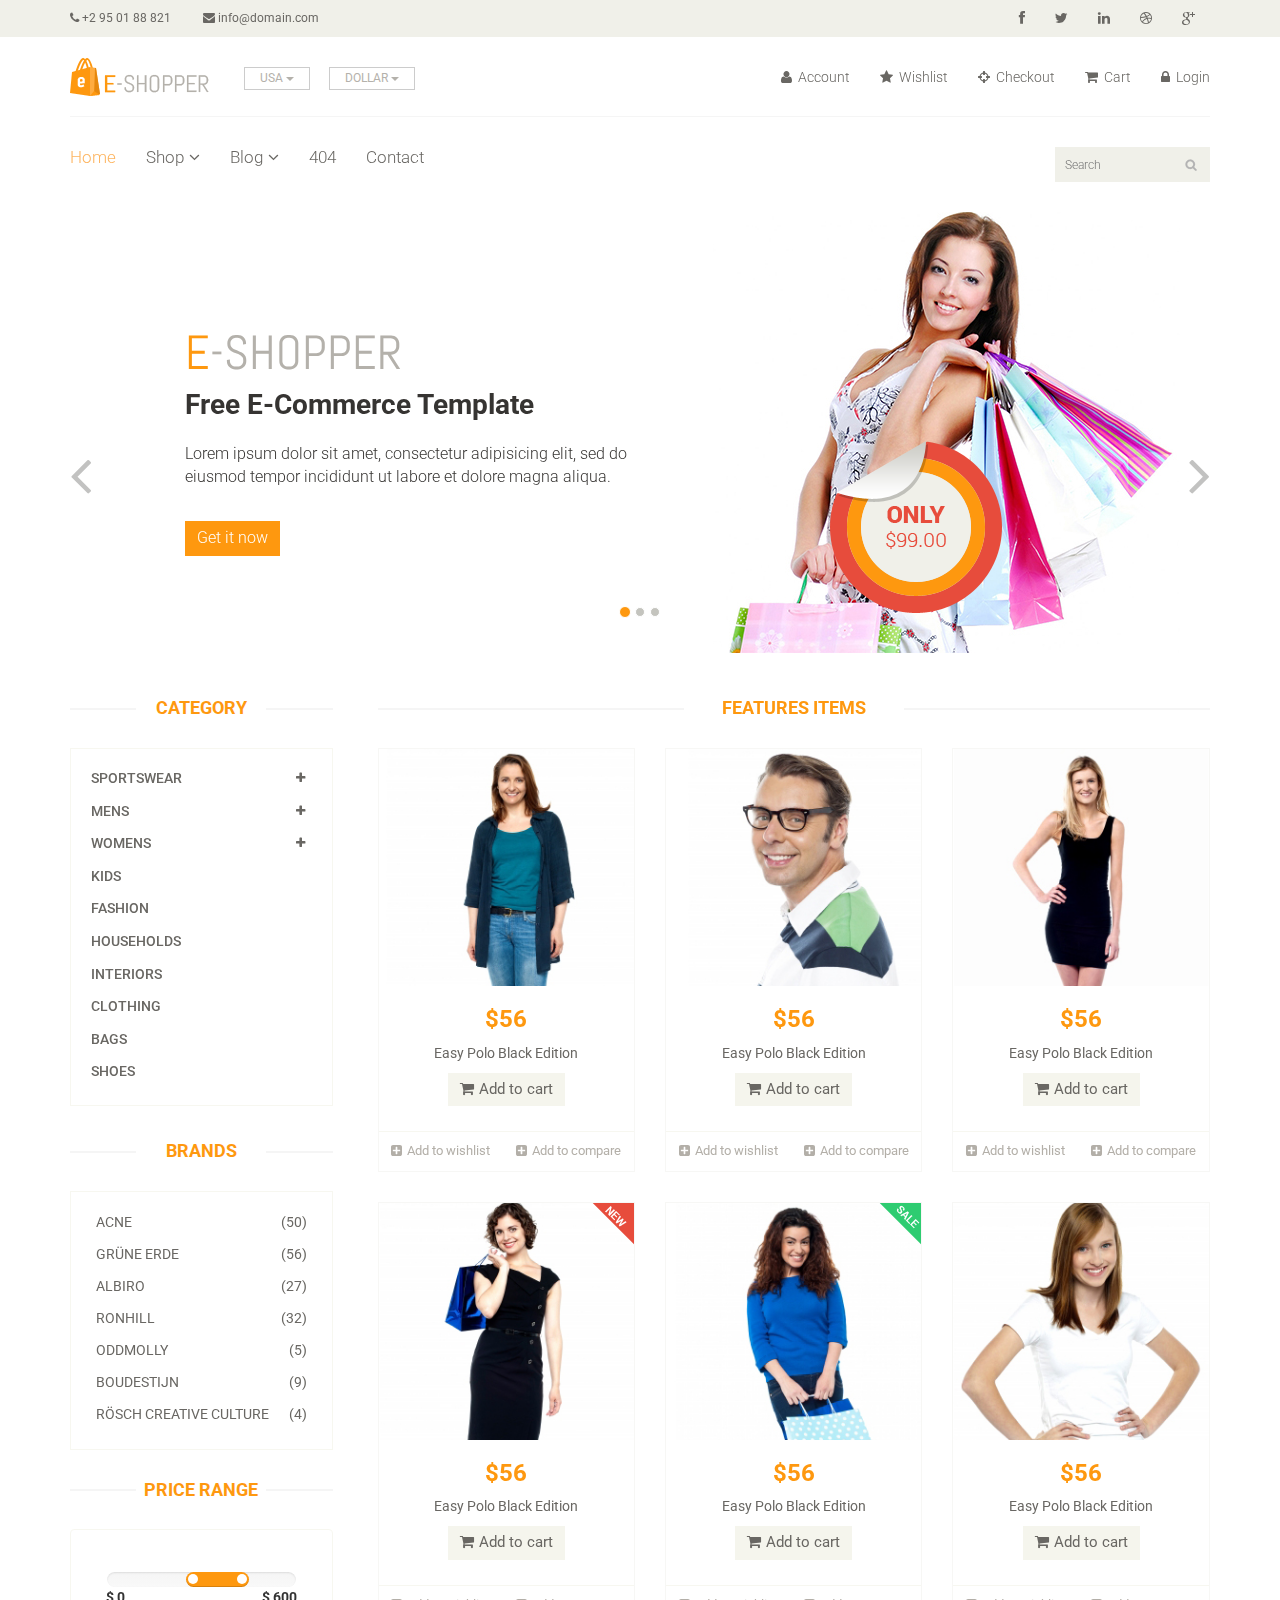
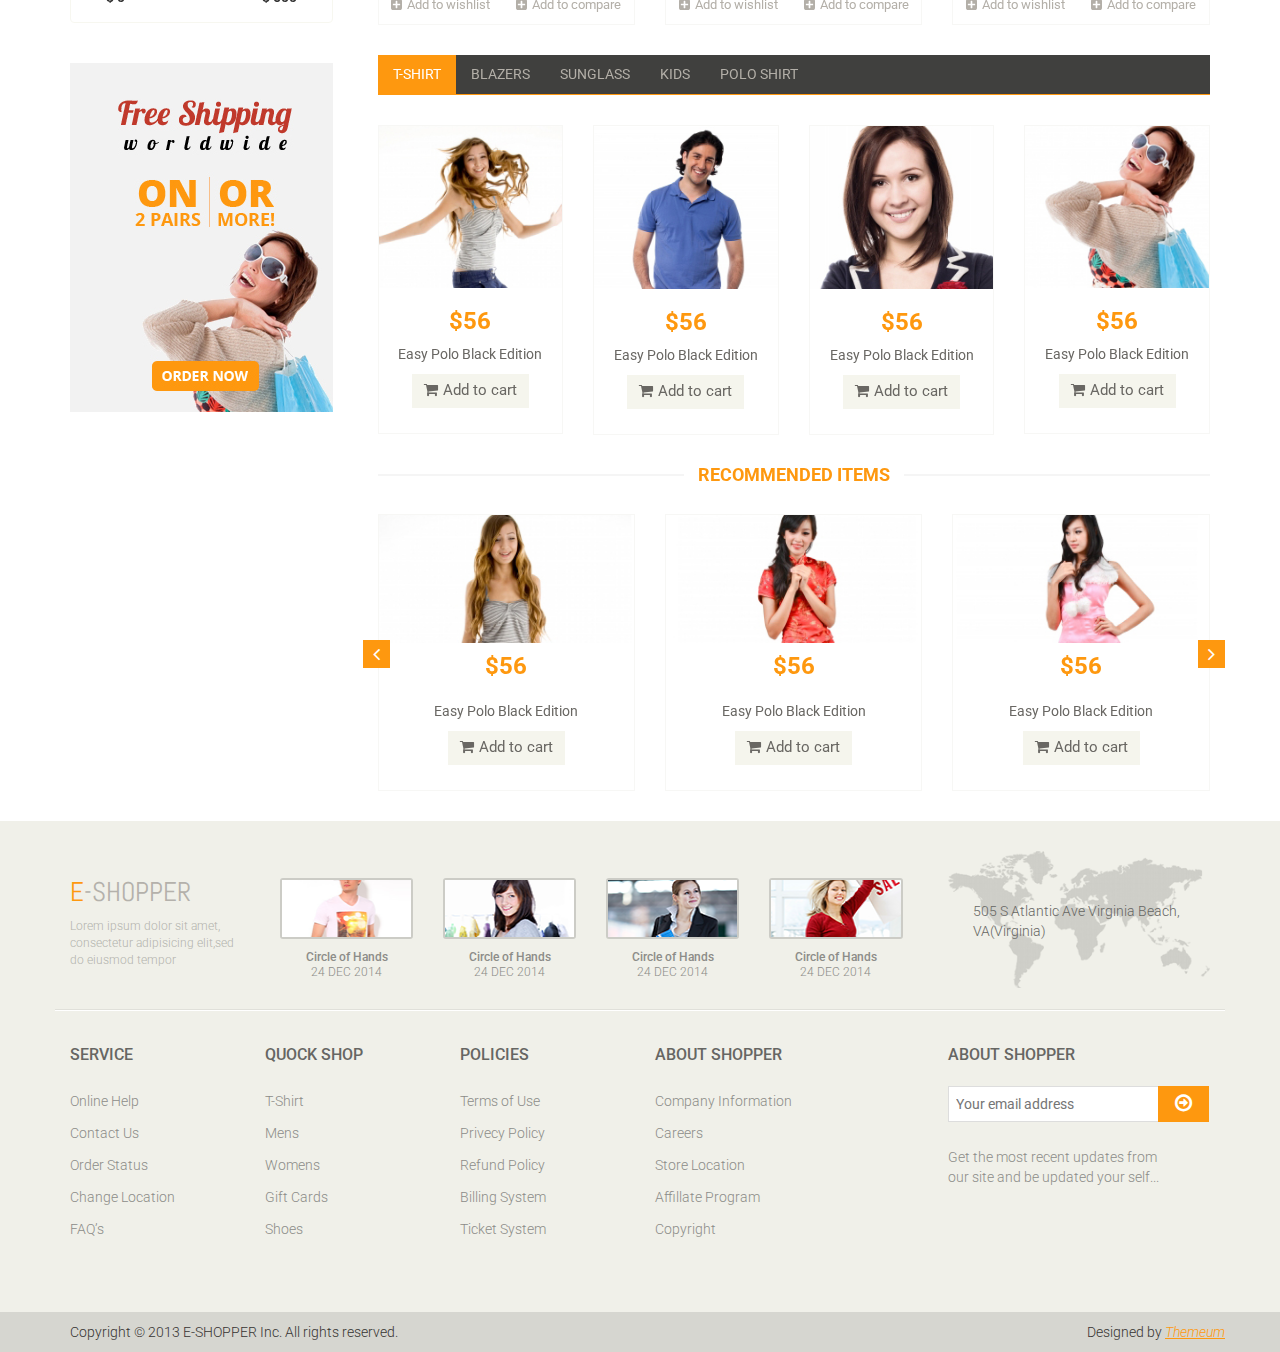
==== Eshopper/index.html @ fdc5bc44 "config" ====
<!DOCTYPE html>
<html lang="en">
<head>
    <meta charset="utf-8">
    <meta name="viewport" content="width=device-width, initial-scale=1.0">
    <meta name="description" content="">
    <meta name="author" content="">
    <title>Home | E-Shopper</title>
    <link href="css/bootstrap.min.css" rel="stylesheet">
    <link href="css/font-awesome.min.css" rel="stylesheet">
    <link href="css/prettyPhoto.css" rel="stylesheet">
    <link href="css/price-range.css" rel="stylesheet">
    <link href="css/animate.css" rel="stylesheet">
	<link href="css/main.css" rel="stylesheet">
	<link href="css/responsive.css" rel="stylesheet">
    <!--[if lt IE 9]>
    <script src="js/html5shiv.js"></script>
    <script src="js/respond.min.js"></script>
    <![endif]-->       
    <link rel="shortcut icon" href="images/ico/favicon.ico">
    <link rel="apple-touch-icon-precomposed" sizes="144x144" href="images/ico/apple-touch-icon-144-precomposed.png">
    <link rel="apple-touch-icon-precomposed" sizes="114x114" href="images/ico/apple-touch-icon-114-precomposed.png">
    <link rel="apple-touch-icon-precomposed" sizes="72x72" href="images/ico/apple-touch-icon-72-precomposed.png">
    <link rel="apple-touch-icon-precomposed" href="images/ico/apple-touch-icon-57-precomposed.png">
</head><!--/head-->

<body>
	<header id="header"><!--header-->
		<div class="header_top"><!--header_top-->
			<div class="container">
				<div class="row">
					<div class="col-sm-6">
						<div class="contactinfo">
							<ul class="nav nav-pills">
								<li><a href="#"><i class="fa fa-phone"></i> +2 95 01 88 821</a></li>
								<li><a href="#"><i class="fa fa-envelope"></i> info@domain.com</a></li>
							</ul>
						</div>
					</div>
					<div class="col-sm-6">
						<div class="social-icons pull-right">
							<ul class="nav navbar-nav">
								<li><a href="#"><i class="fa fa-facebook"></i></a></li>
								<li><a href="#"><i class="fa fa-twitter"></i></a></li>
								<li><a href="#"><i class="fa fa-linkedin"></i></a></li>
								<li><a href="#"><i class="fa fa-dribbble"></i></a></li>
								<li><a href="#"><i class="fa fa-google-plus"></i></a></li>
							</ul>
						</div>
					</div>
				</div>
			</div>
		</div><!--/header_top-->
		
		<div class="header-middle"><!--header-middle-->
			<div class="container">
				<div class="row">
					<div class="col-sm-4">
						<div class="logo pull-left">
							<a href="index.html"><img src="images/home/logo.png" alt="" /></a>
						</div>
						<div class="btn-group pull-right">
							<div class="btn-group">
								<button type="button" class="btn btn-default dropdown-toggle usa" data-toggle="dropdown">
									USA
									<span class="caret"></span>
								</button>
								<ul class="dropdown-menu">
									<li><a href="#">Canada</a></li>
									<li><a href="#">UK</a></li>
								</ul>
							</div>
							
							<div class="btn-group">
								<button type="button" class="btn btn-default dropdown-toggle usa" data-toggle="dropdown">
									DOLLAR
									<span class="caret"></span>
								</button>
								<ul class="dropdown-menu">
									<li><a href="#">Canadian Dollar</a></li>
									<li><a href="#">Pound</a></li>
								</ul>
							</div>
						</div>
					</div>
					<div class="col-sm-8">
						<div class="shop-menu pull-right">
							<ul class="nav navbar-nav">
								<li><a href="#"><i class="fa fa-user"></i> Account</a></li>
								<li><a href="#"><i class="fa fa-star"></i> Wishlist</a></li>
								<li><a href="checkout.html"><i class="fa fa-crosshairs"></i> Checkout</a></li>
								<li><a href="cart.html"><i class="fa fa-shopping-cart"></i> Cart</a></li>
								<li><a href="login.html"><i class="fa fa-lock"></i> Login</a></li>
							</ul>
						</div>
					</div>
				</div>
			</div>
		</div><!--/header-middle-->
	
		<div class="header-bottom"><!--header-bottom-->
			<div class="container">
				<div class="row">
					<div class="col-sm-9">
						<div class="navbar-header">
							<button type="button" class="navbar-toggle" data-toggle="collapse" data-target=".navbar-collapse">
								<span class="sr-only">Toggle navigation</span>
								<span class="icon-bar"></span>
								<span class="icon-bar"></span>
								<span class="icon-bar"></span>
							</button>
						</div>
						<div class="mainmenu pull-left">
							<ul class="nav navbar-nav collapse navbar-collapse">
								<li><a href="index.html" class="active">Home</a></li>
								<li class="dropdown"><a href="#">Shop<i class="fa fa-angle-down"></i></a>
                                    <ul role="menu" class="sub-menu">
                                        <li><a href="shop.html">Products</a></li>
										<li><a href="product-details.html">Product Details</a></li> 
										<li><a href="checkout.html">Checkout</a></li> 
										<li><a href="cart.html">Cart</a></li> 
										<li><a href="login.html">Login</a></li> 
                                    </ul>
                                </li> 
								<li class="dropdown"><a href="#">Blog<i class="fa fa-angle-down"></i></a>
                                    <ul role="menu" class="sub-menu">
                                        <li><a href="blog.html">Blog List</a></li>
										<li><a href="blog-single.html">Blog Single</a></li>
                                    </ul>
                                </li> 
								<li><a href="404.html">404</a></li>
								<li><a href="contact-us.html">Contact</a></li>
							</ul>
						</div>
					</div>
					<div class="col-sm-3">
						<div class="search_box pull-right">
							<input type="text" placeholder="Search"/>
						</div>
					</div>
				</div>
			</div>
		</div><!--/header-bottom-->
	</header><!--/header-->
	
	<section id="slider"><!--slider-->
		<div class="container">
			<div class="row">
				<div class="col-sm-12">
					<div id="slider-carousel" class="carousel slide" data-ride="carousel">
						<ol class="carousel-indicators">
							<li data-target="#slider-carousel" data-slide-to="0" class="active"></li>
							<li data-target="#slider-carousel" data-slide-to="1"></li>
							<li data-target="#slider-carousel" data-slide-to="2"></li>
						</ol>
						
						<div class="carousel-inner">
							<div class="item active">
								<div class="col-sm-6">
									<h1><span>E</span>-SHOPPER</h1>
									<h2>Free E-Commerce Template</h2>
									<p>Lorem ipsum dolor sit amet, consectetur adipisicing elit, sed do eiusmod tempor incididunt ut labore et dolore magna aliqua. </p>
									<button type="button" class="btn btn-default get">Get it now</button>
								</div>
								<div class="col-sm-6">
									<img src="images/home/girl1.jpg" class="girl img-responsive" alt="" />
									<img src="images/home/pricing.png"  class="pricing" alt="" />
								</div>
							</div>
							<div class="item">
								<div class="col-sm-6">
									<h1><span>E</span>-SHOPPER</h1>
									<h2>100% Responsive Design</h2>
									<p>Lorem ipsum dolor sit amet, consectetur adipisicing elit, sed do eiusmod tempor incididunt ut labore et dolore magna aliqua. </p>
									<button type="button" class="btn btn-default get">Get it now</button>
								</div>
								<div class="col-sm-6">
									<img src="images/home/girl2.jpg" class="girl img-responsive" alt="" />
									<img src="images/home/pricing.png"  class="pricing" alt="" />
								</div>
							</div>
							
							<div class="item">
								<div class="col-sm-6">
									<h1><span>E</span>-SHOPPER</h1>
									<h2>Free Ecommerce Template</h2>
									<p>Lorem ipsum dolor sit amet, consectetur adipisicing elit, sed do eiusmod tempor incididunt ut labore et dolore magna aliqua. </p>
									<button type="button" class="btn btn-default get">Get it now</button>
								</div>
								<div class="col-sm-6">
									<img src="images/home/girl3.jpg" class="girl img-responsive" alt="" />
									<img src="images/home/pricing.png" class="pricing" alt="" />
								</div>
							</div>
							
						</div>
						
						<a href="#slider-carousel" class="left control-carousel hidden-xs" data-slide="prev">
							<i class="fa fa-angle-left"></i>
						</a>
						<a href="#slider-carousel" class="right control-carousel hidden-xs" data-slide="next">
							<i class="fa fa-angle-right"></i>
						</a>
					</div>
					
				</div>
			</div>
		</div>
	</section><!--/slider-->
	
	<section>
		<div class="container">
			<div class="row">
				<div class="col-sm-3">
					<div class="left-sidebar">
						<h2>Category</h2>
						<div class="panel-group category-products" id="accordian"><!--category-productsr-->
							<div class="panel panel-default">
								<div class="panel-heading">
									<h4 class="panel-title">
										<a data-toggle="collapse" data-parent="#accordian" href="#sportswear">
											<span class="badge pull-right"><i class="fa fa-plus"></i></span>
											Sportswear
										</a>
									</h4>
								</div>
								<div id="sportswear" class="panel-collapse collapse">
									<div class="panel-body">
										<ul>
											<li><a href="#">Nike </a></li>
											<li><a href="#">Under Armour </a></li>
											<li><a href="#">Adidas </a></li>
											<li><a href="#">Puma</a></li>
											<li><a href="#">ASICS </a></li>
										</ul>
									</div>
								</div>
							</div>
							<div class="panel panel-default">
								<div class="panel-heading">
									<h4 class="panel-title">
										<a data-toggle="collapse" data-parent="#accordian" href="#mens">
											<span class="badge pull-right"><i class="fa fa-plus"></i></span>
											Mens
										</a>
									</h4>
								</div>
								<div id="mens" class="panel-collapse collapse">
									<div class="panel-body">
										<ul>
											<li><a href="#">Fendi</a></li>
											<li><a href="#">Guess</a></li>
											<li><a href="#">Valentino</a></li>
											<li><a href="#">Dior</a></li>
											<li><a href="#">Versace</a></li>
											<li><a href="#">Armani</a></li>
											<li><a href="#">Prada</a></li>
											<li><a href="#">Dolce and Gabbana</a></li>
											<li><a href="#">Chanel</a></li>
											<li><a href="#">Gucci</a></li>
										</ul>
									</div>
								</div>
							</div>
							
							<div class="panel panel-default">
								<div class="panel-heading">
									<h4 class="panel-title">
										<a data-toggle="collapse" data-parent="#accordian" href="#womens">
											<span class="badge pull-right"><i class="fa fa-plus"></i></span>
											Womens
										</a>
									</h4>
								</div>
								<div id="womens" class="panel-collapse collapse">
									<div class="panel-body">
										<ul>
											<li><a href="#">Fendi</a></li>
											<li><a href="#">Guess</a></li>
											<li><a href="#">Valentino</a></li>
											<li><a href="#">Dior</a></li>
											<li><a href="#">Versace</a></li>
										</ul>
									</div>
								</div>
							</div>
							<div class="panel panel-default">
								<div class="panel-heading">
									<h4 class="panel-title"><a href="#">Kids</a></h4>
								</div>
							</div>
							<div class="panel panel-default">
								<div class="panel-heading">
									<h4 class="panel-title"><a href="#">Fashion</a></h4>
								</div>
							</div>
							<div class="panel panel-default">
								<div class="panel-heading">
									<h4 class="panel-title"><a href="#">Households</a></h4>
								</div>
							</div>
							<div class="panel panel-default">
								<div class="panel-heading">
									<h4 class="panel-title"><a href="#">Interiors</a></h4>
								</div>
							</div>
							<div class="panel panel-default">
								<div class="panel-heading">
									<h4 class="panel-title"><a href="#">Clothing</a></h4>
								</div>
							</div>
							<div class="panel panel-default">
								<div class="panel-heading">
									<h4 class="panel-title"><a href="#">Bags</a></h4>
								</div>
							</div>
							<div class="panel panel-default">
								<div class="panel-heading">
									<h4 class="panel-title"><a href="#">Shoes</a></h4>
								</div>
							</div>
						</div><!--/category-products-->
					
						<div class="brands_products"><!--brands_products-->
							<h2>Brands</h2>
							<div class="brands-name">
								<ul class="nav nav-pills nav-stacked">
									<li><a href="#"> <span class="pull-right">(50)</span>Acne</a></li>
									<li><a href="#"> <span class="pull-right">(56)</span>Grüne Erde</a></li>
									<li><a href="#"> <span class="pull-right">(27)</span>Albiro</a></li>
									<li><a href="#"> <span class="pull-right">(32)</span>Ronhill</a></li>
									<li><a href="#"> <span class="pull-right">(5)</span>Oddmolly</a></li>
									<li><a href="#"> <span class="pull-right">(9)</span>Boudestijn</a></li>
									<li><a href="#"> <span class="pull-right">(4)</span>Rösch creative culture</a></li>
								</ul>
							</div>
						</div><!--/brands_products-->
						
						<div class="price-range"><!--price-range-->
							<h2>Price Range</h2>
							<div class="well text-center">
								 <input type="text" class="span2" value="" data-slider-min="0" data-slider-max="600" data-slider-step="5" data-slider-value="[250,450]" id="sl2" ><br />
								 <b class="pull-left">$ 0</b> <b class="pull-right">$ 600</b>
							</div>
						</div><!--/price-range-->
						
						<div class="shipping text-center"><!--shipping-->
							<img src="images/home/shipping.jpg" alt="" />
						</div><!--/shipping-->
					
					</div>
				</div>
				
				<div class="col-sm-9 padding-right">
					<div class="features_items"><!--features_items-->
						<h2 class="title text-center">Features Items</h2>
						<div class="col-sm-4">
							<div class="product-image-wrapper">
								<div class="single-products">
										<div class="productinfo text-center">
											<img src="images/home/product1.jpg" alt="" />
											<h2>$56</h2>
											<p>Easy Polo Black Edition</p>
											<a href="#" class="btn btn-default add-to-cart"><i class="fa fa-shopping-cart"></i>Add to cart</a>
										</div>
										<div class="product-overlay">
											<div class="overlay-content">
												<h2>$56</h2>
												<p>Easy Polo Black Edition</p>
												<a href="#" class="btn btn-default add-to-cart"><i class="fa fa-shopping-cart"></i>Add to cart</a>
											</div>
										</div>
								</div>
								<div class="choose">
									<ul class="nav nav-pills nav-justified">
										<li><a href="#"><i class="fa fa-plus-square"></i>Add to wishlist</a></li>
										<li><a href="#"><i class="fa fa-plus-square"></i>Add to compare</a></li>
									</ul>
								</div>
							</div>
						</div>
						<div class="col-sm-4">
							<div class="product-image-wrapper">
								<div class="single-products">
									<div class="productinfo text-center">
										<img src="images/home/product2.jpg" alt="" />
										<h2>$56</h2>
										<p>Easy Polo Black Edition</p>
										<a href="#" class="btn btn-default add-to-cart"><i class="fa fa-shopping-cart"></i>Add to cart</a>
									</div>
									<div class="product-overlay">
										<div class="overlay-content">
											<h2>$56</h2>
											<p>Easy Polo Black Edition</p>
											<a href="#" class="btn btn-default add-to-cart"><i class="fa fa-shopping-cart"></i>Add to cart</a>
										</div>
									</div>
								</div>
								<div class="choose">
									<ul class="nav nav-pills nav-justified">
										<li><a href="#"><i class="fa fa-plus-square"></i>Add to wishlist</a></li>
										<li><a href="#"><i class="fa fa-plus-square"></i>Add to compare</a></li>
									</ul>
								</div>
							</div>
						</div>
						<div class="col-sm-4">
							<div class="product-image-wrapper">
								<div class="single-products">
									<div class="productinfo text-center">
										<img src="images/home/product3.jpg" alt="" />
										<h2>$56</h2>
										<p>Easy Polo Black Edition</p>
										<a href="#" class="btn btn-default add-to-cart"><i class="fa fa-shopping-cart"></i>Add to cart</a>
									</div>
									<div class="product-overlay">
										<div class="overlay-content">
											<h2>$56</h2>
											<p>Easy Polo Black Edition</p>
											<a href="#" class="btn btn-default add-to-cart"><i class="fa fa-shopping-cart"></i>Add to cart</a>
										</div>
									</div>
								</div>
								<div class="choose">
									<ul class="nav nav-pills nav-justified">
										<li><a href="#"><i class="fa fa-plus-square"></i>Add to wishlist</a></li>
										<li><a href="#"><i class="fa fa-plus-square"></i>Add to compare</a></li>
									</ul>
								</div>
							</div>
						</div>
						<div class="col-sm-4">
							<div class="product-image-wrapper">
								<div class="single-products">
									<div class="productinfo text-center">
										<img src="images/home/product4.jpg" alt="" />
										<h2>$56</h2>
										<p>Easy Polo Black Edition</p>
										<a href="#" class="btn btn-default add-to-cart"><i class="fa fa-shopping-cart"></i>Add to cart</a>
									</div>
									<div class="product-overlay">
										<div class="overlay-content">
											<h2>$56</h2>
											<p>Easy Polo Black Edition</p>
											<a href="#" class="btn btn-default add-to-cart"><i class="fa fa-shopping-cart"></i>Add to cart</a>
										</div>
									</div>
									<img src="images/home/new.png" class="new" alt="" />
								</div>
								<div class="choose">
									<ul class="nav nav-pills nav-justified">
										<li><a href="#"><i class="fa fa-plus-square"></i>Add to wishlist</a></li>
										<li><a href="#"><i class="fa fa-plus-square"></i>Add to compare</a></li>
									</ul>
								</div>
							</div>
						</div>
						<div class="col-sm-4">
							<div class="product-image-wrapper">
								<div class="single-products">
									<div class="productinfo text-center">
										<img src="images/home/product5.jpg" alt="" />
										<h2>$56</h2>
										<p>Easy Polo Black Edition</p>
										<a href="#" class="btn btn-default add-to-cart"><i class="fa fa-shopping-cart"></i>Add to cart</a>
									</div>
									<div class="product-overlay">
										<div class="overlay-content">
											<h2>$56</h2>
											<p>Easy Polo Black Edition</p>
											<a href="#" class="btn btn-default add-to-cart"><i class="fa fa-shopping-cart"></i>Add to cart</a>
										</div>
									</div>
									<img src="images/home/sale.png" class="new" alt="" />
								</div>
								<div class="choose">
									<ul class="nav nav-pills nav-justified">
										<li><a href="#"><i class="fa fa-plus-square"></i>Add to wishlist</a></li>
										<li><a href="#"><i class="fa fa-plus-square"></i>Add to compare</a></li>
									</ul>
								</div>
							</div>
						</div>
						<div class="col-sm-4">
							<div class="product-image-wrapper">
								<div class="single-products">
									<div class="productinfo text-center">
										<img src="images/home/product6.jpg" alt="" />
										<h2>$56</h2>
										<p>Easy Polo Black Edition</p>
										<a href="#" class="btn btn-default add-to-cart"><i class="fa fa-shopping-cart"></i>Add to cart</a>
									</div>
									<div class="product-overlay">
										<div class="overlay-content">
											<h2>$56</h2>
											<p>Easy Polo Black Edition</p>
											<a href="#" class="btn btn-default add-to-cart"><i class="fa fa-shopping-cart"></i>Add to cart</a>
										</div>
									</div>
								</div>
								<div class="choose">
									<ul class="nav nav-pills nav-justified">
										<li><a href="#"><i class="fa fa-plus-square"></i>Add to wishlist</a></li>
										<li><a href="#"><i class="fa fa-plus-square"></i>Add to compare</a></li>
									</ul>
								</div>
							</div>
						</div>
						
					</div><!--features_items-->
					
					<div class="category-tab"><!--category-tab-->
						<div class="col-sm-12">
							<ul class="nav nav-tabs">
								<li class="active"><a href="#tshirt" data-toggle="tab">T-Shirt</a></li>
								<li><a href="#blazers" data-toggle="tab">Blazers</a></li>
								<li><a href="#sunglass" data-toggle="tab">Sunglass</a></li>
								<li><a href="#kids" data-toggle="tab">Kids</a></li>
								<li><a href="#poloshirt" data-toggle="tab">Polo shirt</a></li>
							</ul>
						</div>
						<div class="tab-content">
							<div class="tab-pane fade active in" id="tshirt" >
								<div class="col-sm-3">
									<div class="product-image-wrapper">
										<div class="single-products">
											<div class="productinfo text-center">
												<img src="images/home/gallery1.jpg" alt="" />
												<h2>$56</h2>
												<p>Easy Polo Black Edition</p>
												<a href="#" class="btn btn-default add-to-cart"><i class="fa fa-shopping-cart"></i>Add to cart</a>
											</div>
											
										</div>
									</div>
								</div>
								<div class="col-sm-3">
									<div class="product-image-wrapper">
										<div class="single-products">
											<div class="productinfo text-center">
												<img src="images/home/gallery2.jpg" alt="" />
												<h2>$56</h2>
												<p>Easy Polo Black Edition</p>
												<a href="#" class="btn btn-default add-to-cart"><i class="fa fa-shopping-cart"></i>Add to cart</a>
											</div>
											
										</div>
									</div>
								</div>
								<div class="col-sm-3">
									<div class="product-image-wrapper">
										<div class="single-products">
											<div class="productinfo text-center">
												<img src="images/home/gallery3.jpg" alt="" />
												<h2>$56</h2>
												<p>Easy Polo Black Edition</p>
												<a href="#" class="btn btn-default add-to-cart"><i class="fa fa-shopping-cart"></i>Add to cart</a>
											</div>
											
										</div>
									</div>
								</div>
								<div class="col-sm-3">
									<div class="product-image-wrapper">
										<div class="single-products">
											<div class="productinfo text-center">
												<img src="images/home/gallery4.jpg" alt="" />
												<h2>$56</h2>
												<p>Easy Polo Black Edition</p>
												<a href="#" class="btn btn-default add-to-cart"><i class="fa fa-shopping-cart"></i>Add to cart</a>
											</div>
											
										</div>
									</div>
								</div>
							</div>
							
							<div class="tab-pane fade" id="blazers" >
								<div class="col-sm-3">
									<div class="product-image-wrapper">
										<div class="single-products">
											<div class="productinfo text-center">
												<img src="images/home/gallery4.jpg" alt="" />
												<h2>$56</h2>
												<p>Easy Polo Black Edition</p>
												<a href="#" class="btn btn-default add-to-cart"><i class="fa fa-shopping-cart"></i>Add to cart</a>
											</div>
											
										</div>
									</div>
								</div>
								<div class="col-sm-3">
									<div class="product-image-wrapper">
										<div class="single-products">
											<div class="productinfo text-center">
												<img src="images/home/gallery3.jpg" alt="" />
												<h2>$56</h2>
												<p>Easy Polo Black Edition</p>
												<a href="#" class="btn btn-default add-to-cart"><i class="fa fa-shopping-cart"></i>Add to cart</a>
											</div>
											
										</div>
									</div>
								</div>
								<div class="col-sm-3">
									<div class="product-image-wrapper">
										<div class="single-products">
											<div class="productinfo text-center">
												<img src="images/home/gallery2.jpg" alt="" />
												<h2>$56</h2>
												<p>Easy Polo Black Edition</p>
												<a href="#" class="btn btn-default add-to-cart"><i class="fa fa-shopping-cart"></i>Add to cart</a>
											</div>
											
										</div>
									</div>
								</div>
								<div class="col-sm-3">
									<div class="product-image-wrapper">
										<div class="single-products">
											<div class="productinfo text-center">
												<img src="images/home/gallery1.jpg" alt="" />
												<h2>$56</h2>
												<p>Easy Polo Black Edition</p>
												<a href="#" class="btn btn-default add-to-cart"><i class="fa fa-shopping-cart"></i>Add to cart</a>
											</div>
											
										</div>
									</div>
								</div>
							</div>
							
							<div class="tab-pane fade" id="sunglass" >
								<div class="col-sm-3">
									<div class="product-image-wrapper">
										<div class="single-products">
											<div class="productinfo text-center">
												<img src="images/home/gallery3.jpg" alt="" />
												<h2>$56</h2>
												<p>Easy Polo Black Edition</p>
												<a href="#" class="btn btn-default add-to-cart"><i class="fa fa-shopping-cart"></i>Add to cart</a>
											</div>
											
										</div>
									</div>
								</div>
								<div class="col-sm-3">
									<div class="product-image-wrapper">
										<div class="single-products">
											<div class="productinfo text-center">
												<img src="images/home/gallery4.jpg" alt="" />
												<h2>$56</h2>
												<p>Easy Polo Black Edition</p>
												<a href="#" class="btn btn-default add-to-cart"><i class="fa fa-shopping-cart"></i>Add to cart</a>
											</div>
											
										</div>
									</div>
								</div>
								<div class="col-sm-3">
									<div class="product-image-wrapper">
										<div class="single-products">
											<div class="productinfo text-center">
												<img src="images/home/gallery1.jpg" alt="" />
												<h2>$56</h2>
												<p>Easy Polo Black Edition</p>
												<a href="#" class="btn btn-default add-to-cart"><i class="fa fa-shopping-cart"></i>Add to cart</a>
											</div>
											
										</div>
									</div>
								</div>
								<div class="col-sm-3">
									<div class="product-image-wrapper">
										<div class="single-products">
											<div class="productinfo text-center">
												<img src="images/home/gallery2.jpg" alt="" />
												<h2>$56</h2>
												<p>Easy Polo Black Edition</p>
												<a href="#" class="btn btn-default add-to-cart"><i class="fa fa-shopping-cart"></i>Add to cart</a>
											</div>
											
										</div>
									</div>
								</div>
							</div>
							
							<div class="tab-pane fade" id="kids" >
								<div class="col-sm-3">
									<div class="product-image-wrapper">
										<div class="single-products">
											<div class="productinfo text-center">
												<img src="images/home/gallery1.jpg" alt="" />
												<h2>$56</h2>
												<p>Easy Polo Black Edition</p>
												<a href="#" class="btn btn-default add-to-cart"><i class="fa fa-shopping-cart"></i>Add to cart</a>
											</div>
											
										</div>
									</div>
								</div>
								<div class="col-sm-3">
									<div class="product-image-wrapper">
										<div class="single-products">
											<div class="productinfo text-center">
												<img src="images/home/gallery2.jpg" alt="" />
												<h2>$56</h2>
												<p>Easy Polo Black Edition</p>
												<a href="#" class="btn btn-default add-to-cart"><i class="fa fa-shopping-cart"></i>Add to cart</a>
											</div>
											
										</div>
									</div>
								</div>
								<div class="col-sm-3">
									<div class="product-image-wrapper">
										<div class="single-products">
											<div class="productinfo text-center">
												<img src="images/home/gallery3.jpg" alt="" />
												<h2>$56</h2>
												<p>Easy Polo Black Edition</p>
												<a href="#" class="btn btn-default add-to-cart"><i class="fa fa-shopping-cart"></i>Add to cart</a>
											</div>
											
										</div>
									</div>
								</div>
								<div class="col-sm-3">
									<div class="product-image-wrapper">
										<div class="single-products">
											<div class="productinfo text-center">
												<img src="images/home/gallery4.jpg" alt="" />
												<h2>$56</h2>
												<p>Easy Polo Black Edition</p>
												<a href="#" class="btn btn-default add-to-cart"><i class="fa fa-shopping-cart"></i>Add to cart</a>
											</div>
											
										</div>
									</div>
								</div>
							</div>
							
							<div class="tab-pane fade" id="poloshirt" >
								<div class="col-sm-3">
									<div class="product-image-wrapper">
										<div class="single-products">
											<div class="productinfo text-center">
												<img src="images/home/gallery2.jpg" alt="" />
												<h2>$56</h2>
												<p>Easy Polo Black Edition</p>
												<a href="#" class="btn btn-default add-to-cart"><i class="fa fa-shopping-cart"></i>Add to cart</a>
											</div>
											
										</div>
									</div>
								</div>
								<div class="col-sm-3">
									<div class="product-image-wrapper">
										<div class="single-products">
											<div class="productinfo text-center">
												<img src="images/home/gallery4.jpg" alt="" />
												<h2>$56</h2>
												<p>Easy Polo Black Edition</p>
												<a href="#" class="btn btn-default add-to-cart"><i class="fa fa-shopping-cart"></i>Add to cart</a>
											</div>
											
										</div>
									</div>
								</div>
								<div class="col-sm-3">
									<div class="product-image-wrapper">
										<div class="single-products">
											<div class="productinfo text-center">
												<img src="images/home/gallery3.jpg" alt="" />
												<h2>$56</h2>
												<p>Easy Polo Black Edition</p>
												<a href="#" class="btn btn-default add-to-cart"><i class="fa fa-shopping-cart"></i>Add to cart</a>
											</div>
											
										</div>
									</div>
								</div>
								<div class="col-sm-3">
									<div class="product-image-wrapper">
										<div class="single-products">
											<div class="productinfo text-center">
												<img src="images/home/gallery1.jpg" alt="" />
												<h2>$56</h2>
												<p>Easy Polo Black Edition</p>
												<a href="#" class="btn btn-default add-to-cart"><i class="fa fa-shopping-cart"></i>Add to cart</a>
											</div>
											
										</div>
									</div>
								</div>
							</div>
						</div>
					</div><!--/category-tab-->
					
					<div class="recommended_items"><!--recommended_items-->
						<h2 class="title text-center">recommended items</h2>
						
						<div id="recommended-item-carousel" class="carousel slide" data-ride="carousel">
							<div class="carousel-inner">
								<div class="item active">	
									<div class="col-sm-4">
										<div class="product-image-wrapper">
											<div class="single-products">
												<div class="productinfo text-center">
													<img src="images/home/recommend1.jpg" alt="" />
													<h2>$56</h2>
													<p>Easy Polo Black Edition</p>
													<a href="#" class="btn btn-default add-to-cart"><i class="fa fa-shopping-cart"></i>Add to cart</a>
												</div>
												
											</div>
										</div>
									</div>
									<div class="col-sm-4">
										<div class="product-image-wrapper">
											<div class="single-products">
												<div class="productinfo text-center">
													<img src="images/home/recommend2.jpg" alt="" />
													<h2>$56</h2>
													<p>Easy Polo Black Edition</p>
													<a href="#" class="btn btn-default add-to-cart"><i class="fa fa-shopping-cart"></i>Add to cart</a>
												</div>
												
											</div>
										</div>
									</div>
									<div class="col-sm-4">
										<div class="product-image-wrapper">
											<div class="single-products">
												<div class="productinfo text-center">
													<img src="images/home/recommend3.jpg" alt="" />
													<h2>$56</h2>
													<p>Easy Polo Black Edition</p>
													<a href="#" class="btn btn-default add-to-cart"><i class="fa fa-shopping-cart"></i>Add to cart</a>
												</div>
												
											</div>
										</div>
									</div>
								</div>
								<div class="item">	
									<div class="col-sm-4">
										<div class="product-image-wrapper">
											<div class="single-products">
												<div class="productinfo text-center">
													<img src="images/home/recommend1.jpg" alt="" />
													<h2>$56</h2>
													<p>Easy Polo Black Edition</p>
													<a href="#" class="btn btn-default add-to-cart"><i class="fa fa-shopping-cart"></i>Add to cart</a>
												</div>
												
											</div>
										</div>
									</div>
									<div class="col-sm-4">
										<div class="product-image-wrapper">
											<div class="single-products">
												<div class="productinfo text-center">
													<img src="images/home/recommend2.jpg" alt="" />
													<h2>$56</h2>
													<p>Easy Polo Black Edition</p>
													<a href="#" class="btn btn-default add-to-cart"><i class="fa fa-shopping-cart"></i>Add to cart</a>
												</div>
												
											</div>
										</div>
									</div>
									<div class="col-sm-4">
										<div class="product-image-wrapper">
											<div class="single-products">
												<div class="productinfo text-center">
													<img src="images/home/recommend3.jpg" alt="" />
													<h2>$56</h2>
													<p>Easy Polo Black Edition</p>
													<a href="#" class="btn btn-default add-to-cart"><i class="fa fa-shopping-cart"></i>Add to cart</a>
												</div>
												
											</div>
										</div>
									</div>
								</div>
							</div>
							 <a class="left recommended-item-control" href="#recommended-item-carousel" data-slide="prev">
								<i class="fa fa-angle-left"></i>
							  </a>
							  <a class="right recommended-item-control" href="#recommended-item-carousel" data-slide="next">
								<i class="fa fa-angle-right"></i>
							  </a>			
						</div>
					</div><!--/recommended_items-->
					
				</div>
			</div>
		</div>
	</section>
	
	<footer id="footer"><!--Footer-->
		<div class="footer-top">
			<div class="container">
				<div class="row">
					<div class="col-sm-2">
						<div class="companyinfo">
							<h2><span>e</span>-shopper</h2>
							<p>Lorem ipsum dolor sit amet, consectetur adipisicing elit,sed do eiusmod tempor</p>
						</div>
					</div>
					<div class="col-sm-7">
						<div class="col-sm-3">
							<div class="video-gallery text-center">
								<a href="#">
									<div class="iframe-img">
										<img src="images/home/iframe1.png" alt="" />
									</div>
									<div class="overlay-icon">
										<i class="fa fa-play-circle-o"></i>
									</div>
								</a>
								<p>Circle of Hands</p>
								<h2>24 DEC 2014</h2>
							</div>
						</div>
						
						<div class="col-sm-3">
							<div class="video-gallery text-center">
								<a href="#">
									<div class="iframe-img">
										<img src="images/home/iframe2.png" alt="" />
									</div>
									<div class="overlay-icon">
										<i class="fa fa-play-circle-o"></i>
									</div>
								</a>
								<p>Circle of Hands</p>
								<h2>24 DEC 2014</h2>
							</div>
						</div>
						
						<div class="col-sm-3">
							<div class="video-gallery text-center">
								<a href="#">
									<div class="iframe-img">
										<img src="images/home/iframe3.png" alt="" />
									</div>
									<div class="overlay-icon">
										<i class="fa fa-play-circle-o"></i>
									</div>
								</a>
								<p>Circle of Hands</p>
								<h2>24 DEC 2014</h2>
							</div>
						</div>
						
						<div class="col-sm-3">
							<div class="video-gallery text-center">
								<a href="#">
									<div class="iframe-img">
										<img src="images/home/iframe4.png" alt="" />
									</div>
									<div class="overlay-icon">
										<i class="fa fa-play-circle-o"></i>
									</div>
								</a>
								<p>Circle of Hands</p>
								<h2>24 DEC 2014</h2>
							</div>
						</div>
					</div>
					<div class="col-sm-3">
						<div class="address">
							<img src="images/home/map.png" alt="" />
							<p>505 S Atlantic Ave Virginia Beach, VA(Virginia)</p>
						</div>
					</div>
				</div>
			</div>
		</div>
		
		<div class="footer-widget">
			<div class="container">
				<div class="row">
					<div class="col-sm-2">
						<div class="single-widget">
							<h2>Service</h2>
							<ul class="nav nav-pills nav-stacked">
								<li><a href="#">Online Help</a></li>
								<li><a href="#">Contact Us</a></li>
								<li><a href="#">Order Status</a></li>
								<li><a href="#">Change Location</a></li>
								<li><a href="#">FAQ’s</a></li>
							</ul>
						</div>
					</div>
					<div class="col-sm-2">
						<div class="single-widget">
							<h2>Quock Shop</h2>
							<ul class="nav nav-pills nav-stacked">
								<li><a href="#">T-Shirt</a></li>
								<li><a href="#">Mens</a></li>
								<li><a href="#">Womens</a></li>
								<li><a href="#">Gift Cards</a></li>
								<li><a href="#">Shoes</a></li>
							</ul>
						</div>
					</div>
					<div class="col-sm-2">
						<div class="single-widget">
							<h2>Policies</h2>
							<ul class="nav nav-pills nav-stacked">
								<li><a href="#">Terms of Use</a></li>
								<li><a href="#">Privecy Policy</a></li>
								<li><a href="#">Refund Policy</a></li>
								<li><a href="#">Billing System</a></li>
								<li><a href="#">Ticket System</a></li>
							</ul>
						</div>
					</div>
					<div class="col-sm-2">
						<div class="single-widget">
							<h2>About Shopper</h2>
							<ul class="nav nav-pills nav-stacked">
								<li><a href="#">Company Information</a></li>
								<li><a href="#">Careers</a></li>
								<li><a href="#">Store Location</a></li>
								<li><a href="#">Affillate Program</a></li>
								<li><a href="#">Copyright</a></li>
							</ul>
						</div>
					</div>
					<div class="col-sm-3 col-sm-offset-1">
						<div class="single-widget">
							<h2>About Shopper</h2>
							<form action="#" class="searchform">
								<input type="text" placeholder="Your email address" />
								<button type="submit" class="btn btn-default"><i class="fa fa-arrow-circle-o-right"></i></button>
								<p>Get the most recent updates from <br />our site and be updated your self...</p>
							</form>
						</div>
					</div>
					
				</div>
			</div>
		</div>
		
		<div class="footer-bottom">
			<div class="container">
				<div class="row">
					<p class="pull-left">Copyright © 2013 E-SHOPPER Inc. All rights reserved.</p>
					<p class="pull-right">Designed by <span><a target="_blank" href="http://www.themeum.com">Themeum</a></span></p>
				</div>
			</div>
		</div>
		
	</footer><!--/Footer-->
	

  
    <script src="js/jquery.js"></script>
	<script src="js/bootstrap.min.js"></script>
	<script src="js/jquery.scrollUp.min.js"></script>
	<script src="js/price-range.js"></script>
    <script src="js/jquery.prettyPhoto.js"></script>
    <script src="js/main.js"></script>
</body>
</html>
---- Eshopper/css/prettyPhoto.css ----
div.pp_default .pp_top,div.pp_default .pp_top .pp_middle,div.pp_default .pp_top .pp_left,div.pp_default .pp_top .pp_right,div.pp_default .pp_bottom,div.pp_default .pp_bottom .pp_left,div.pp_default .pp_bottom .pp_middle,div.pp_default .pp_bottom .pp_right{height:13px}
div.pp_default .pp_top .pp_left{background:url(../images/prettyPhoto/default/sprite.png) -78px -93px no-repeat}
div.pp_default .pp_top .pp_middle{background:url(../images/prettyPhoto/default/sprite_x.png) top left repeat-x}
div.pp_default .pp_top .pp_right{background:url(../images/prettyPhoto/default/sprite.png) -112px -93px no-repeat}
div.pp_default .pp_content .ppt{color:#f8f8f8}
div.pp_default .pp_content_container .pp_left{background:url(../images/prettyPhoto/default/sprite_y.png) -7px 0 repeat-y;padding-left:13px}
div.pp_default .pp_content_container .pp_right{background:url(../images/prettyPhoto/default/sprite_y.png) top right repeat-y;padding-right:13px}
div.pp_default .pp_next:hover{background:url(../images/prettyPhoto/default/sprite_next.png) center right no-repeat;cursor:pointer}
div.pp_default .pp_previous:hover{background:url(../images/prettyPhoto/default/sprite_prev.png) center left no-repeat;cursor:pointer}
div.pp_default .pp_expand{background:url(../images/prettyPhoto/default/sprite.png) 0 -29px no-repeat;cursor:pointer;width:28px;height:28px}
div.pp_default .pp_expand:hover{background:url(../images/prettyPhoto/default/sprite.png) 0 -56px no-repeat;cursor:pointer}
div.pp_default .pp_contract{background:url(../images/prettyPhoto/default/sprite.png) 0 -84px no-repeat;cursor:pointer;width:28px;height:28px}
div.pp_default .pp_contract:hover{background:url(../images/prettyPhoto/default/sprite.png) 0 -113px no-repeat;cursor:pointer}
div.pp_default .pp_close{width:30px;height:30px;background:url(../images/prettyPhoto/default/sprite.png) 2px 1px no-repeat;cursor:pointer}
div.pp_default .pp_gallery ul li a{background:url(../images/prettyPhoto/default/default_thumb.png) center center #f8f8f8;border:1px solid #aaa}
div.pp_default .pp_social{margin-top:7px}
div.pp_default .pp_gallery a.pp_arrow_previous,div.pp_default .pp_gallery a.pp_arrow_next{position:static;left:auto}
div.pp_default .pp_nav .pp_play,div.pp_default .pp_nav .pp_pause{background:url(../images/prettyPhoto/default/sprite.png) -51px 1px no-repeat;height:30px;width:30px}
div.pp_default .pp_nav .pp_pause{background-position:-51px -29px}
div.pp_default a.pp_arrow_previous,div.pp_default a.pp_arrow_next{background:url(../images/prettyPhoto/default/sprite.png) -31px -3px no-repeat;height:20px;width:20px;margin:4px 0 0}
div.pp_default a.pp_arrow_next{left:52px;background-position:-82px -3px}
div.pp_default .pp_content_container .pp_details{margin-top:5px}
div.pp_default .pp_nav{clear:none;height:30px;width:110px;position:relative}
div.pp_default .pp_nav .currentTextHolder{font-family:Georgia;font-style:italic;color:#999;font-size:11px;left:75px;line-height:25px;position:absolute;top:2px;margin:0;padding:0 0 0 10px}
div.pp_default .pp_close:hover,div.pp_default .pp_nav .pp_play:hover,div.pp_default .pp_nav .pp_pause:hover,div.pp_default .pp_arrow_next:hover,div.pp_default .pp_arrow_previous:hover{opacity:0.7}
div.pp_default .pp_description{font-size:11px;font-weight:700;line-height:14px;margin:5px 50px 5px 0}
div.pp_default .pp_bottom .pp_left{background:url(../images/prettyPhoto/default/sprite.png) -78px -127px no-repeat}
div.pp_default .pp_bottom .pp_middle{background:url(../images/prettyPhoto/default/sprite_x.png) bottom left repeat-x}
div.pp_default .pp_bottom .pp_right{background:url(../images/prettyPhoto/default/sprite.png) -112px -127px no-repeat}
div.pp_default .pp_loaderIcon{background:url(../images/prettyPhoto/default/loader.gif) center center no-repeat}
div.light_rounded .pp_top .pp_left{background:url(../images/prettyPhoto/light_rounded/sprite.png) -88px -53px no-repeat}
div.light_rounded .pp_top .pp_right{background:url(../images/prettyPhoto/light_rounded/sprite.png) -110px -53px no-repeat}
div.light_rounded .pp_next:hover{background:url(../images/prettyPhoto/light_rounded/btnNext.png) center right no-repeat;cursor:pointer}
div.light_rounded .pp_previous:hover{background:url(../images/prettyPhoto/light_rounded/btnPrevious.png) center left no-repeat;cursor:pointer}
div.light_rounded .pp_expand{background:url(../images/prettyPhoto/light_rounded/sprite.png) -31px -26px no-repeat;cursor:pointer}
div.light_rounded .pp_expand:hover{background:url(../images/prettyPhoto/light_rounded/sprite.png) -31px -47px no-repeat;cursor:pointer}
div.light_rounded .pp_contract{background:url(../images/prettyPhoto/light_rounded/sprite.png) 0 -26px no-repeat;cursor:pointer}
div.light_rounded .pp_contract:hover{background:url(../images/prettyPhoto/light_rounded/sprite.png) 0 -47px no-repeat;cursor:pointer}
div.light_rounded .pp_close{width:75px;height:22px;background:url(../images/prettyPhoto/light_rounded/sprite.png) -1px -1px no-repeat;cursor:pointer}
div.light_rounded .pp_nav .pp_play{background:url(../images/prettyPhoto/light_rounded/sprite.png) -1px -100px no-repeat;height:15px;width:14px}
div.light_rounded .pp_nav .pp_pause{background:url(../images/prettyPhoto/light_rounded/sprite.png) -24px -100px no-repeat;height:15px;width:14px}
div.light_rounded .pp_arrow_previous{background:url(../images/prettyPhoto/light_rounded/sprite.png) 0 -71px no-repeat}
div.light_rounded .pp_arrow_next{background:url(../images/prettyPhoto/light_rounded/sprite.png) -22px -71px no-repeat}
div.light_rounded .pp_bottom .pp_left{background:url(../images/prettyPhoto/light_rounded/sprite.png) -88px -80px no-repeat}
div.light_rounded .pp_bottom .pp_right{background:url(../images/prettyPhoto/light_rounded/sprite.png) -110px -80px no-repeat}
div.dark_rounded .pp_top .pp_left{background:url(../images/prettyPhoto/dark_rounded/sprite.png) -88px -53px no-repeat}
div.dark_rounded .pp_top .pp_right{background:url(../images/prettyPhoto/dark_rounded/sprite.png) -110px -53px no-repeat}
div.dark_rounded .pp_content_container .pp_left{background:url(../images/prettyPhoto/dark_rounded/contentPattern.png) top left repeat-y}
div.dark_rounded .pp_content_container .pp_right{background:url(../images/prettyPhoto/dark_rounded/contentPattern.png) top right repeat-y}
div.dark_rounded .pp_next:hover{background:url(../images/prettyPhoto/dark_rounded/btnNext.png) center right no-repeat;cursor:pointer}
div.dark_rounded .pp_previous:hover{background:url(../images/prettyPhoto/dark_rounded/btnPrevious.png) center left no-repeat;cursor:pointer}
div.dark_rounded .pp_expand{background:url(../images/prettyPhoto/dark_rounded/sprite.png) -31px -26px no-repeat;cursor:pointer}
div.dark_rounded .pp_expand:hover{background:url(../images/prettyPhoto/dark_rounded/sprite.png) -31px -47px no-repeat;cursor:pointer}
div.dark_rounded .pp_contract{background:url(../images/prettyPhoto/dark_rounded/sprite.png) 0 -26px no-repeat;cursor:pointer}
div.dark_rounded .pp_contract:hover{background:url(../images/prettyPhoto/dark_rounded/sprite.png) 0 -47px no-repeat;cursor:pointer}
div.dark_rounded .pp_close{width:75px;height:22px;background:url(../images/prettyPhoto/dark_rounded/sprite.png) -1px -1px no-repeat;cursor:pointer}
div.dark_rounded .pp_description{margin-right:85px;color:#fff}
div.dark_rounded .pp_nav .pp_play{background:url(../images/prettyPhoto/dark_rounded/sprite.png) -1px -100px no-repeat;height:15px;width:14px}
div.dark_rounded .pp_nav .pp_pause{background:url(../images/prettyPhoto/dark_rounded/sprite.png) -24px -100px no-repeat;height:15px;width:14px}
div.dark_rounded .pp_arrow_previous{background:url(../images/prettyPhoto/dark_rounded/sprite.png) 0 -71px no-repeat}
div.dark_rounded .pp_arrow_next{background:url(../images/prettyPhoto/dark_rounded/sprite.png) -22px -71px no-repeat}
div.dark_rounded .pp_bottom .pp_left{background:url(../images/prettyPhoto/dark_rounded/sprite.png) -88px -80px no-repeat}
div.dark_rounded .pp_bottom .pp_right{background:url(../images/prettyPhoto/dark_rounded/sprite.png) -110px -80px no-repeat}
div.dark_rounded .pp_loaderIcon{background:url(../images/prettyPhoto/dark_rounded/loader.gif) center center no-repeat}
div.dark_square .pp_left,div.dark_square .pp_middle,div.dark_square .pp_right,div.dark_square .pp_content{background:#000}
div.dark_square .pp_description{color:#fff;margin:0 85px 0 0}
div.dark_square .pp_loaderIcon{background:url(../images/prettyPhoto/dark_square/loader.gif) center center no-repeat}
div.dark_square .pp_expand{background:url(../images/prettyPhoto/dark_square/sprite.png) -31px -26px no-repeat;cursor:pointer}
div.dark_square .pp_expand:hover{background:url(../images/prettyPhoto/dark_square/sprite.png) -31px -47px no-repeat;cursor:pointer}
div.dark_square .pp_contract{background:url(../images/prettyPhoto/dark_square/sprite.png) 0 -26px no-repeat;cursor:pointer}
div.dark_square .pp_contract:hover{background:url(../images/prettyPhoto/dark_square/sprite.png) 0 -47px no-repeat;cursor:pointer}
div.dark_square .pp_close{width:75px;height:22px;background:url(../images/prettyPhoto/dark_square/sprite.png) -1px -1px no-repeat;cursor:pointer}
div.dark_square .pp_nav{clear:none}
div.dark_square .pp_nav .pp_play{background:url(../images/prettyPhoto/dark_square/sprite.png) -1px -100px no-repeat;height:15px;width:14px}
div.dark_square .pp_nav .pp_pause{background:url(../images/prettyPhoto/dark_square/sprite.png) -24px -100px no-repeat;height:15px;width:14px}
div.dark_square .pp_arrow_previous{background:url(../images/prettyPhoto/dark_square/sprite.png) 0 -71px no-repeat}
div.dark_square .pp_arrow_next{background:url(../images/prettyPhoto/dark_square/sprite.png) -22px -71px no-repeat}
div.dark_square .pp_next:hover{background:url(../images/prettyPhoto/dark_square/btnNext.png) center right no-repeat;cursor:pointer}
div.dark_square .pp_previous:hover{background:url(../images/prettyPhoto/dark_square/btnPrevious.png) center left no-repeat;cursor:pointer}
div.light_square .pp_expand{background:url(../images/prettyPhoto/light_square/sprite.png) -31px -26px no-repeat;cursor:pointer}
div.light_square .pp_expand:hover{background:url(../images/prettyPhoto/light_square/sprite.png) -31px -47px no-repeat;cursor:pointer}
div.light_square .pp_contract{background:url(../images/prettyPhoto/light_square/sprite.png) 0 -26px no-repeat;cursor:pointer}
div.light_square .pp_contract:hover{background:url(../images/prettyPhoto/light_square/sprite.png) 0 -47px no-repeat;cursor:pointer}
div.light_square .pp_close{width:75px;height:22px;background:url(../images/prettyPhoto/light_square/sprite.png) -1px -1px no-repeat;cursor:pointer}
div.light_square .pp_nav .pp_play{background:url(../images/prettyPhoto/light_square/sprite.png) -1px -100px no-repeat;height:15px;width:14px}
div.light_square .pp_nav .pp_pause{background:url(../images/prettyPhoto/light_square/sprite.png) -24px -100px no-repeat;height:15px;width:14px}
div.light_square .pp_arrow_previous{background:url(../images/prettyPhoto/light_square/sprite.png) 0 -71px no-repeat}
div.light_square .pp_arrow_next{background:url(../images/prettyPhoto/light_square/sprite.png) -22px -71px no-repeat}
div.light_square .pp_next:hover{background:url(../images/prettyPhoto/light_square/btnNext.png) center right no-repeat;cursor:pointer}
div.light_square .pp_previous:hover{background:url(../images/prettyPhoto/light_square/btnPrevious.png) center left no-repeat;cursor:pointer}
div.facebook .pp_top .pp_left{background:url(../images/prettyPhoto/facebook/sprite.png) -88px -53px no-repeat}
div.facebook .pp_top .pp_middle{background:url(../images/prettyPhoto/facebook/contentPatternTop.png) top left repeat-x}
div.facebook .pp_top .pp_right{background:url(../images/prettyPhoto/facebook/sprite.png) -110px -53px no-repeat}
div.facebook .pp_content_container .pp_left{background:url(../images/prettyPhoto/facebook/contentPatternLeft.png) top left repeat-y}
div.facebook .pp_content_container .pp_right{background:url(../images/prettyPhoto/facebook/contentPatternRight.png) top right repeat-y}
div.facebook .pp_expand{background:url(../images/prettyPhoto/facebook/sprite.png) -31px -26px no-repeat;cursor:pointer}
div.facebook .pp_expand:hover{background:url(../images/prettyPhoto/facebook/sprite.png) -31px -47px no-repeat;cursor:pointer}
div.facebook .pp_contract{background:url(../images/prettyPhoto/facebook/sprite.png) 0 -26px no-repeat;cursor:pointer}
div.facebook .pp_contract:hover{background:url(../images/prettyPhoto/facebook/sprite.png) 0 -47px no-repeat;cursor:pointer}
div.facebook .pp_close{width:22px;height:22px;background:url(../images/prettyPhoto/facebook/sprite.png) -1px -1px no-repeat;cursor:pointer}
div.facebook .pp_description{margin:0 37px 0 0}
div.facebook .pp_loaderIcon{background:url(../images/prettyPhoto/facebook/loader.gif) center center no-repeat}
div.facebook .pp_arrow_previous{background:url(../images/prettyPhoto/facebook/sprite.png) 0 -71px no-repeat;height:22px;margin-top:0;width:22px}
div.facebook .pp_arrow_previous.disabled{background-position:0 -96px;cursor:default}
div.facebook .pp_arrow_next{background:url(../images/prettyPhoto/facebook/sprite.png) -32px -71px no-repeat;height:22px;margin-top:0;width:22px}
div.facebook .pp_arrow_next.disabled{background-position:-32px -96px;cursor:default}
div.facebook .pp_nav{margin-top:0}
div.facebook .pp_nav p{font-size:15px;padding:0 3px 0 4px}
div.facebook .pp_nav .pp_play{background:url(../images/prettyPhoto/facebook/sprite.png) -1px -123px no-repeat;height:22px;width:22px}
div.facebook .pp_nav .pp_pause{background:url(../images/prettyPhoto/facebook/sprite.png) -32px -123px no-repeat;height:22px;width:22px}
div.facebook .pp_next:hover{background:url(../images/prettyPhoto/facebook/btnNext.png) center right no-repeat;cursor:pointer}
div.facebook .pp_previous:hover{background:url(../images/prettyPhoto/facebook/btnPrevious.png) center left no-repeat;cursor:pointer}
div.facebook .pp_bottom .pp_left{background:url(../images/prettyPhoto/facebook/sprite.png) -88px -80px no-repeat}
div.facebook .pp_bottom .pp_middle{background:url(../images/prettyPhoto/facebook/contentPatternBottom.png) top left repeat-x}
div.facebook .pp_bottom .pp_right{background:url(../images/prettyPhoto/facebook/sprite.png) -110px -80px no-repeat}
div.pp_pic_holder a:focus{outline:none}
div.pp_overlay{background:#000;display:none;left:0;position:absolute;top:0;width:100%;z-index:9500}
div.pp_pic_holder{display:none;position:absolute;width:100px;z-index:10000}
.pp_content{height:40px;min-width:40px}
* html .pp_content{width:40px}
.pp_content_container{position:relative;text-align:left;width:100%}
.pp_content_container .pp_left{padding-left:20px}
.pp_content_container .pp_right{padding-right:20px}
.pp_content_container .pp_details{float:left;margin:10px 0 2px}
.pp_description{display:none;margin:0}
.pp_social{float:left;margin:0}
.pp_social .facebook{float:left;margin-left:5px;width:55px;overflow:hidden}
.pp_social .twitter{float:left}
.pp_nav{clear:right;float:left;margin:3px 10px 0 0}
.pp_nav p{float:left;white-space:nowrap;margin:2px 4px}
.pp_nav .pp_play,.pp_nav .pp_pause{float:left;margin-right:4px;text-indent:-10000px}
a.pp_arrow_previous,a.pp_arrow_next{display:block;float:left;height:15px;margin-top:3px;overflow:hidden;text-indent:-10000px;width:14px}
.pp_hoverContainer{position:absolute;top:0;width:100%;z-index:2000}
.pp_gallery{display:none;left:50%;margin-top:-50px;position:absolute;z-index:10000}
.pp_gallery div{float:left;overflow:hidden;position:relative}
.pp_gallery ul{float:left;height:35px;position:relative;white-space:nowrap;margin:0 0 0 5px;padding:0}
.pp_gallery ul a{border:1px rgba(0,0,0,0.5) solid;display:block;float:left;height:33px;overflow:hidden}
.pp_gallery ul a img{border:0}
.pp_gallery li{display:block;float:left;margin:0 5px 0 0;padding:0}
.pp_gallery li.default a{background:url(../images/prettyPhoto/facebook/default_thumbnail.gif) 0 0 no-repeat;display:block;height:33px;width:50px}
.pp_gallery .pp_arrow_previous,.pp_gallery .pp_arrow_next{margin-top:7px!important}
a.pp_next{background:url(../images/prettyPhoto/light_rounded/btnNext.png) 10000px 10000px no-repeat;display:block;float:right;height:100%;text-indent:-10000px;width:49%}
a.pp_previous{background:url(../images/prettyPhoto/light_rounded/btnNext.png) 10000px 10000px no-repeat;display:block;float:left;height:100%;text-indent:-10000px;width:49%}
a.pp_expand,a.pp_contract{cursor:pointer;display:none;height:20px;position:absolute;right:30px;text-indent:-10000px;top:10px;width:20px;z-index:20000}
a.pp_close{position:absolute;right:0;top:0;display:block;line-height:22px;text-indent:-10000px}
.pp_loaderIcon{display:block;height:24px;left:50%;position:absolute;top:50%;width:24px;margin:-12px 0 0 -12px}
#pp_full_res{line-height:1!important}
#pp_full_res .pp_inline{text-align:left}
#pp_full_res .pp_inline p{margin:0 0 15px}
div.ppt{color:#fff;display:none;font-size:17px;z-index:9999;margin:0 0 5px 15px}
div.pp_default .pp_content,div.light_rounded .pp_content{background-color:#fff}
div.pp_default #pp_full_res .pp_inline,div.light_rounded .pp_content .ppt,div.light_rounded #pp_full_res .pp_inline,div.light_square .pp_content .ppt,div.light_square #pp_full_res .pp_inline,div.facebook .pp_content .ppt,div.facebook #pp_full_res .pp_inline{color:#000}
div.pp_default .pp_gallery ul li a:hover,div.pp_default .pp_gallery ul li.selected a,.pp_gallery ul a:hover,.pp_gallery li.selected a{border-color:#fff}
div.pp_default .pp_details,div.light_rounded .pp_details,div.dark_rounded .pp_details,div.dark_square .pp_details,div.light_square .pp_details,div.facebook .pp_details{position:relative}
div.light_rounded .pp_top .pp_middle,div.light_rounded .pp_content_container .pp_left,div.light_rounded .pp_content_container .pp_right,div.light_rounded .pp_bottom .pp_middle,div.light_square .pp_left,div.light_square .pp_middle,div.light_square .pp_right,div.light_square .pp_content,div.facebook .pp_content{background:#fff}
div.light_rounded .pp_description,div.light_square .pp_description{margin-right:85px}
div.light_rounded .pp_gallery a.pp_arrow_previous,div.light_rounded .pp_gallery a.pp_arrow_next,div.dark_rounded .pp_gallery a.pp_arrow_previous,div.dark_rounded .pp_gallery a.pp_arrow_next,div.dark_square .pp_gallery a.pp_arrow_previous,div.dark_square .pp_gallery a.pp_arrow_next,div.light_square .pp_gallery a.pp_arrow_previous,div.light_square .pp_gallery a.pp_arrow_next{margin-top:12px!important}
div.light_rounded .pp_arrow_previous.disabled,div.dark_rounded .pp_arrow_previous.disabled,div.dark_square .pp_arrow_previous.disabled,div.light_square .pp_arrow_previous.disabled{background-position:0 -87px;cursor:default}
div.light_rounded .pp_arrow_next.disabled,div.dark_rounded .pp_arrow_next.disabled,div.dark_square .pp_arrow_next.disabled,div.light_square .pp_arrow_next.disabled{background-position:-22px -87px;cursor:default}
div.light_rounded .pp_loaderIcon,div.light_square .pp_loaderIcon{background:url(../images/prettyPhoto/light_rounded/loader.gif) center center no-repeat}
div.dark_rounded .pp_top .pp_middle,div.dark_rounded .pp_content,div.dark_rounded .pp_bottom .pp_middle{background:url(../images/prettyPhoto/dark_rounded/contentPattern.png) top left repeat}
div.dark_rounded .currentTextHolder,div.dark_square .currentTextHolder{color:#c4c4c4}
div.dark_rounded #pp_full_res .pp_inline,div.dark_square #pp_full_res .pp_inline{color:#fff}
.pp_top,.pp_bottom{height:20px;position:relative}
* html .pp_top,* html .pp_bottom{padding:0 20px}
.pp_top .pp_left,.pp_bottom .pp_left{height:20px;left:0;position:absolute;width:20px}
.pp_top .pp_middle,.pp_bottom .pp_middle{height:20px;left:20px;position:absolute;right:20px}
* html .pp_top .pp_middle,* html .pp_bottom .pp_middle{left:0;position:static}
.pp_top .pp_right,.pp_bottom .pp_right{height:20px;left:auto;position:absolute;right:0;top:0;width:20px}
.pp_fade,.pp_gallery li.default a img{display:none}
---- Eshopper/css/price-range.css ----
/*!
 * Slider for Bootstrap
 *
 * Copyright 2012 Stefan Petre
 * Licensed under the Apache License v2.0
 * http://www.apache.org/licenses/LICENSE-2.0
 *
 */
.slider {
  display: inline-block;
  vertical-align: middle;
  position: relative;
}
.slider.slider-horizontal {
  width: 210px;
  height: 20px;
}
.slider.slider-horizontal .slider-track {
  height: 15px;
  left: 0;
  margin-top: -5px;
  top: 50%;
  width: 100%;
}
.slider.slider-horizontal .slider-selection {
  height: 100%;
  top: 0;
  bottom: 0;
}
.slider.slider-horizontal .slider-handle {
  margin-left: -12px;
  margin-top: 2px;
}

.left-round{
  margin-left:2px !important;
}

.slider.slider-horizontal .slider-handle.triangle {
  border-width: 0 10px 10px 10px;
  width: 0;
  height: 0;
  border-bottom-color: #0480be;
  margin-top: 0;
}
.slider.slider-vertical {
  height: 210px;
  width: 20px;
}
.slider.slider-vertical .slider-track {
  width: 10px;
  height: 100%;
  margin-left: -5px;
  left: 50%;
  top: 0;
}
.slider.slider-vertical .slider-selection {
  width: 100%;
  left: 0;
  top: 0;
  bottom: 0;
}
.slider.slider-vertical .slider-handle {
  margin-left: -5px;
  margin-top: -10px;
}
.slider.slider-vertical .slider-handle.triangle {
  border-width: 10px 0 10px 10px;
  width: 1px;
  height: 1px;
  border-left-color: #0480be;
  margin-left: 0;
}
.slider input {
  display: none;
}
.slider .tooltip-inner {
  white-space: nowrap;
}
.slider-track {
  position: absolute;
  cursor: pointer;
  background-color: #f7f7f7;
  background-image: -moz-linear-gradient(top, #f5f5f5, #f9f9f9);
  background-image: -webkit-gradient(linear, 0 0, 0 100%, from(#f5f5f5), to(#f9f9f9));
  background-image: -webkit-linear-gradient(top, #f5f5f5, #f9f9f9);
  background-image: -o-linear-gradient(top, #f5f5f5, #f9f9f9);
  background-image: linear-gradient(to bottom, #f5f5f5, #f9f9f9);
  background-repeat: repeat-x;
  filter: progid:DXImageTransform.Microsoft.gradient(startColorstr='#fff5f5f5', endColorstr='#fff9f9f9', GradientType=0);
  -webkit-box-shadow: inset 0 1px 2px rgba(0, 0, 0, 0.1);
  -moz-box-shadow: inset 0 1px 2px rgba(0, 0, 0, 0.1);
  box-shadow: inset 0 1px 2px rgba(0, 0, 0, 0.1);
  -webkit-border-radius: 15px;
  -moz-border-radius: 15px;
  border-radius: 15px;
}

.slider-selection {
  -moz-box-sizing: border-box;
  background: none repeat scroll 0 0 #FE980F;
  border-radius: 15px;
  box-shadow: 0 -1px 0 rgba(0, 0, 0, 0.15) inset;
  position: absolute;
}

.slider-handle {
  background: #fff;
  box-shadow:none;
  height: 10px;
  opacity: 1;
  position: absolute;
  width: 10px;
}

.slider-handle.round {
  -webkit-border-radius: 20px;
  -moz-border-radius: 20px;
  border-radius: 20px;
}
.slider-handle.triangle {
  background: transparent none;
}
---- Eshopper/css/main.css ----
﻿
/*************************
*******Typography******
**************************/
@import url(http://fonts.googleapis.com/css?family=Roboto:400,300,400italic,500,700,100);
@import url(http://fonts.googleapis.com/css?family=Open+Sans:400,800,300,600,700);
@import url(http://fonts.googleapis.com/css?family=Abel);

body {
  font-family: 'Roboto', sans-serif;
  background:;
  position: relative;
  font-weight:400px;
}

ul li {
  list-style: none;
}

a:hover {
outline: none;
text-decoration:none;
}

a:focus {
  outline:none;
  outline-offset: 0;
}

a {
  -webkit-transition: 300ms;
  -moz-transition: 300ms;
    -o-transition: 300ms;
    transition: 300ms;
}

h1, h2, h3, h4, h5, h6 {
  font-family: 'Roboto', sans-serif;
}

.btn:hover, 
.btn:focus{
  outline: none;
  box-shadow: none;
}

.navbar-toggle {
  background-color: #000;
}

a#scrollUp {
  bottom: 0px;
  right: 10px;
  padding: 5px 10px;
  background: #FE980F;
  color: #FFF;
  -webkit-animation: bounce 2s ease infinite;
  animation: bounce 2s ease infinite;
}

a#scrollUp i{
  font-size: 30px;
}


/*************************
*******Header CSS******
**************************/

.header_top {
  background: none repeat scroll 0 0 #F0F0E9;
}

.contactinfo ul li:first-child{
    margin-left: -15px;
}

.contactinfo ul li a{
  font-size: 12px;
  color: #696763;
  font-family: 'Roboto', sans-serif;
}


.contactinfo ul li a:hover{
	background:inherit;
}


.social-icons ul li a {
  border: 0 none;
  border-radius: 0;
  color: #696763;
  padding:0px;
}


.social-icons ul li{
	display:inline-block;
}

.social-icons ul li a i {
  padding: 11px 15px;
   transition: all 0.9s ease 0s;
  -moz-transition: all 0.9s ease 0s;
  -webkit-transition: all 0.9s ease 0s;
  -o-transition: all 0.9s ease 0s;
}

.social-icons ul li a i:hover{
  color: #fff;
   transition: all 0.9s ease 0s;
  -moz-transition: all 0.9s ease 0s;
  -webkit-transition: all 0.9s ease 0s;
  -o-transition: all 0.9s ease 0s;
}


.fa-facebook:hover {
  background: #0083C9;
}

.fa-twitter:hover  {
	background:#5BBCEC;
}

.fa-linkedin:hover  {
	background:#FF4518;
}

.fa-dribbble:hover  {
	background:#90C9DC;
}

.fa-google-plus:hover  {
	background:#CE3C2D;
}

.header-middle .container .row {
  border-bottom: 1px solid #f5f5f5;
  margin-left: 0;
  margin-right: 0;
  padding-bottom: 20px;
  padding-top: 20px;
}

.header-middle .container .row .col-sm-4{
  padding-left: 0;
}

.header-middle .container .row .col-sm-8 {
	padding-right:0;
}

.usa {
  border-radius: 0;
  color: #B4B1AB;
  font-size: 12px;
  margin-right: 20px;
  padding: 2px 15px;
  margin-top: 10px;
}

.usa:hover {
	background:#FE980F;
	color:#fff;
	border-color:#FE980F;
}

.usa:active, .usa.active {
  background: none repeat scroll 0 0 #FE980F;
  box-shadow: inherit;
  outline: 0 none;
}

.btn-group.open .dropdown-toggle {
  background: rgba(0, 0, 0, 0);
  box-shadow: none;
}

.dropdown-menu  li  a:hover, .dropdown-menu  li  a:focus {
  background-color: #FE980F;
  color: #FFFFFF;
  font-family: 'Roboto', sans-serif;
  text-decoration: none;
}


.shop-menu ul li {
	display:inline-block;
  padding-left: 15px;
  padding-right: 15px;
}

.shop-menu ul li:last-child {
  padding-right: 0;
}


.shop-menu ul li a {
  background: #FFFFFF;
  color: #696763;
  font-family: 'Roboto', sans-serif;
  font-size: 14px;
  font-weight: 300;
  padding:0;
  padding-right: 0;
  margin-top: 10px;
}


.shop-menu ul li a i{
	margin-right:3px;
}


.shop-menu ul li a:hover {
	color:#fe980f;
	background:#fff;
}


.header-bottom {
  padding-bottom: 30px;
  padding-top: 30px;
}

.navbar-collapse.collapse{
  padding-left: 0;
}

.mainmenu ul li{
  padding-right: 15px;
  padding-left: 15px;
}

.mainmenu ul li:first-child{
  padding-left: 0px;
}

.mainmenu ul li a {
	color: #696763;
	font-family: 'Roboto', sans-serif;
	font-size: 17px;
	font-weight: 300;
	padding: 0;
	padding-bottom: 10px;
}

.mainmenu ul li a:hover, .mainmenu ul li a.active,  .shop-menu ul li a.active{
	background:none;
	color:#fdb45e;
}

.search_box input {
  background: #F0F0E9;
  border: medium none;
  color: #B2B2B2;
  font-family: 'roboto';
  font-size: 12px;
  font-weight: 300;
  height: 35px;
  outline: medium none;
  padding-left: 10px;
  width: 155px;
  background-image: url(../images/home/searchicon.png);
  background-repeat: no-repeat;
  background-position: 130px;
}


/*  Dropdown menu*/

.navbar-header 
.navbar-toggle .icon-bar {
    background-color: #fff;
}


.nav.navbar-nav > li:hover > ul.sub-menu{
  display: block;
  -webkit-animation: fadeInUp 400ms;
  -moz-animation: fadeInUp 400ms;
  -ms-animation: fadeInUp 400ms;
  -o-animation: fadeInUp 400ms;
  animation: fadeInUp 400ms;
}

ul.sub-menu {
	position: absolute;
	top: 30px;
	left: 0;
	background: rgba(0, 0, 0, 0.6);
	list-style: none;
	padding: 0;
	margin: 0;
	width: 220px;
	-webkit-box-shadow: 0 3px 3px rgba(0, 0, 0, 0.1);
	box-shadow: 0 3px 3px rgba(0, 0, 0, 0.1);
	display: none;
	z-index: 999;
}

.dropdown ul.sub-menu li .active{
  color: #FDB45E;
  padding-left: 0;
}


.navbar-nav li ul.sub-menu li{
  padding: 10px 20px 0 ;
}

.navbar-nav li ul.sub-menu li:last-child{
  padding-bottom: 20px;
}

.navbar-nav li ul.sub-menu li a{
  color: #fff;
}

.navbar-nav li ul.sub-menu li a:hover{
    color: #FDB45E;
}

.fa-angle-down{
  padding-left: 5px; 
}

@-webkit-keyframes fadeInUp {
  0% {
    opacity: 0;
    -webkit-transform: translateY(20px);
    transform: translateY(20px);
  }

  100% {
    opacity: 1;
    -webkit-transform: translateY(0);
    transform: translateY(0);
  }
}
  
/*************************
*******Footer CSS******
**************************/

#footer {
  background: #F0F0E9;
}


.footer-top .container {
  border-bottom: 1px solid #E0E0DA;
  padding-bottom: 20px;
}

.companyinfo {
  margin-top: 57px;
}

.companyinfo h2 {
  color: #B4B1AB;
  font-family: abel;
  font-size: 27px;
  text-transform: uppercase;
}

.companyinfo h2  span{
  color:#FE980F;
}

.companyinfo p {
  color: #B3B3AD;
  font-family: 'Roboto', sans-serif;
  font-size: 12px;
  font-weight: 300;
}

.footer-top .col-sm-3{
  overflow: hidden;
}

.video-gallery {
  margin-top: 57px;
  position: inherit;
}

.video-gallery a img {
  height: 100%;
  width: 100%;
}

.iframe-img {
  position: relative;
  display: block;
  height: 61px;
  margin-bottom: 10px;
  border: 2px solid #CCCCC6;
  border-radius: 3px;
}

.overlay-icon {
  position: absolute;
  top: 0;
  width: 100%;
  height: 61px;
  background: #FE980F;
  border-radius: 3px;
  color: #FFF;
  font-size: 20px;
  line-height: 0;
  display: block;
  opacity: 0;
   -webkit-transition: 300ms;
  -moz-transition: 300ms;
    -o-transition: 300ms;
    transition: 300ms;
}

.overlay-icon i {
  position: relative;
  top: 50%;
  margin-top: -20px;
}

.video-gallery a:hover .overlay-icon{
  opacity: 1;
}

.video-gallery p {
  color: #8C8C88;
  font-family: 'Roboto', sans-serif;
  font-size: 12px;
  font-weight: 500;
  margin-bottom:0px;
}

.video-gallery  h2 {
  color: #8c8c88;
  font-family: 'Roboto', sans-serif;
  font-size: 12px;
  font-weight: 300;
  text-transform:uppercase;
  margin-top:0px;
}


.address {
  margin-top: 30px;
  position: relative;
  overflow: hidden;
}
.address  img {
	width:100%;
}

.address p {
  color: #666663;
  font-family: 'Roboto', sans-serif;
  font-size: 14px;
  font-weight: 300;
  left: 25px;
  position: absolute;
  top: 50px;
}

.footer-widget {
  margin-bottom: 68px;
}

.footer-widget .container {
  border-top: 1px solid #FFFFFF;
  padding-top: 15px;
}

.single-widget h2 {
  color: #666663;
  font-family: 'Roboto', sans-serif;
  font-size: 16px;
  font-weight: 500;
  margin-bottom: 22px;
  text-transform: uppercase;
}

.single-widget h2 i{
	margin-right:15px;
}

.single-widget ul li a{
	color: #8C8C88;
	font-family: 'Roboto', sans-serif;
	font-size: 14px;
	font-weight: 300;
	padding: 5px 0;
}

.single-widget ul li a i {
  margin-right: 18px;
}

.single-widget ul li a:hover{
	background:none;
	color:#FE980F;
}


.searchform input {
  border: 1px solid #DDDDDD;
  color: #CCCCC6;
  font-family: 'Roboto', sans-serif;
  font-size: 14px;
  margin-top: 0;
  outline: medium none;
  padding: 7px;
  width: 212px;
}


.searchform button {
  background: #FE980F;
  border: medium none;
  border-radius: 0;
  margin-left: -5px;
  margin-top: -3px;
  padding: 7px 17px;
}

.searchform button i {
  color: #FFFFFF;
  font-size: 20px;
}

.searchform  button:hover, 
.searchform  button:focus{
	background-color:#FE980F;
}

.searchform p {
  color: #8C8C88;
  font-family: 'Roboto', sans-serif;
  font-size: 14px;
  font-weight: 300;
  margin-top: 25px;
}

.footer-bottom {
  background: #D6D6D0;
  padding-top: 10px;
}

.footer-bottom p {
  color: #363432;
  font-family: 'Roboto', sans-serif;
  font-weight: 300;
  margin-left: 15px;
}

.footer-bottom p span a {
  color: #FE980F;
  font-style: italic;
  text-decoration: underline;
}


/*************************
******* Home ******
**************************/


#slider {
  padding-bottom: 45px;
}

.carousel-indicators li {
  background: #C4C4BE;
}

.carousel-indicators li.active {
	  background: #FE980F;
}

.item {
  padding-left: 100px;
}


.pricing {
  position: absolute;
  right: 40%;
  top: 52%;
}

.girl {
  margin-left: 0;
}

.item h1 {
  color: #B4B1AB;
  font-family: abel;
  font-size: 48px;
  margin-top: 115px;
}

.item h1 span {
	color:#FE980F;
}

.item h2 {
  color: #363432;
  font-family: 'Roboto', sans-serif;
  font-size: 28px;
  font-weight: 700;
  margin-bottom: 22px;
  margin-top: 10px;
}

.item  p {
	color:#363432;
	font-size:16px;
	font-weight:300;
	font-family: 'Roboto', sans-serif;
}

.get {
  background: #FE980F;
  border: 0 none;
  border-radius: 0;
  color: #FFFFFF;
  font-family: 'Roboto', sans-serif;
  font-size: 16px;
  font-weight: 300;
  margin-top: 23px;
}


.item button:hover {
  background: #FE980F;
}

.control-carousel {
  position: absolute;
  top: 50%;
  font-size: 60px;
  color: #C2C2C1;
}

.control-carousel:hover{
  color: #FE980F ;
}

.right {
  right: 0;
}

.category-products {
  border: 1px solid #F7F7F0;
  margin-bottom: 35px;
  padding-bottom: 20px;
  padding-top: 15px;
}
.left-sidebar h2, .brands_products h2 {
  color: #FE980F;
  font-family: 'Roboto', sans-serif;
  font-size: 18px;
  font-weight: 700;
  margin: 0 auto 30px;
  text-align: center;
  text-transform: uppercase;
  position: relative;
  z-index:3;
}

.left-sidebar h2:after, h2.title:after{
	content: " ";
	position: absolute;
	border: 1px solid #f5f5f5;
	bottom:8px;
	left: 0;
	width: 100%;
	height: 0;
	z-index: -2;
}

.left-sidebar h2:before{
	content: " ";
	position: absolute;
	background: #fff;
	bottom: -6px;
	width: 130px;
	height: 30px;
	z-index: -1;
	left: 50%;
	margin-left: -65px;
}

h2.title:before{
	content: " ";
	position: absolute;
	background: #fff;
	bottom: -6px;
	width: 220px;
	height: 30px;
	z-index: -1;
	left: 50%;
	margin-left: -110px;
}

.category-products .panel {
	background-color: #FFFFFF;
	border: 0px;
	border-radius: 0px;
	box-shadow:none;
	margin-bottom: 0px;
}

.category-products .panel-default .panel-heading {
  background-color: #FFFFFF;
  border: 0 none;
  color: #FFFFFF;
  padding: 5px 20px;
}

.category-products .panel-default .panel-heading .panel-title a {
  color: #696763;
  font-family: 'Roboto', sans-serif;
  font-size: 14px;
  text-decoration: none;
  text-transform: uppercase;
}

.panel-group .panel-heading + .panel-collapse .panel-body {
  border-top: 0 none;
}

.category-products .badge {
  background:none;
  border-radius: 10px;
  color: #696763;
  display: inline-block;
  font-size: 12px;
  font-weight: bold;
  line-height: 1;
  min-width: 10px;
  padding: 3px 7px;
  text-align: center;
  vertical-align: baseline;
  white-space: nowrap;
}

.panel-body ul{
  padding-left: 20px;
}


.panel-body ul li a {
  color: #696763;
  font-family: 'Roboto', sans-serif;
  font-size: 12px;
  text-transform: uppercase;
}

.brands-name {
  border: 1px solid #F7F7F0;
  padding-bottom: 20px;
  padding-top: 15px;
}


.brands-name .nav-stacked li a {
  background-color: #FFFFFF;
  color: #696763;
  font-family: 'Roboto', sans-serif;
  font-size: 14px;
  padding: 5px 25px;
  text-decoration: none;
  text-transform: uppercase;
}

.brands-name .nav-stacked li a:hover{
  background-color: #fff;
  color: #696763;
}

.shipping {
  background-color: #F2F2F2;
  margin-top: 40px;
  overflow: hidden;
  padding-top: 20px;
  position: relative;
}


.price-range{
  margin-top:30px;
}

.well {
  background-color: #FFFFFF;
  border: 1px solid #F7F7F0;
  border-radius: 4px;
  box-shadow: none;
  margin-bottom: 20px;
  min-height: 20px;
  padding: 35px;
}


.tooltip-inner {
  background-color: #FE980F;
  border-radius: 4px;
  color: #FFFFFF;
  max-width: 200px;
  padding: 3px 8px;
  text-align: center;
  text-decoration: none;
}

.tooltip.top .tooltip-arrow {
  border-top-color: #FE980F;
  border-width: 5px 5px 0;
  bottom: 0;
  left: 50%;
  margin-left: -5px;
}


.padding-right {
  padding-right: 0;
}

.features_items{
	overflow:hidden;
}


h2.title {
  color: #FE980F;
  font-family: 'Roboto', sans-serif;
  font-size: 18px;
  font-weight: 700;
  margin: 0 15px;
  text-transform: uppercase;
  margin-bottom: 30px;
  position: relative;
}

.product-image-wrapper{
	border:1px solid #F7F7F5;
	overflow: hidden;
	margin-bottom:30px;
}

.single-products {
  position: relative;
}

.new, .sale {
  position: absolute;
  top: 0;
  right: 0;
}

.productinfo h2{
	color: #FE980F;
	font-family: 'Roboto', sans-serif;
	font-size: 24px;
	font-weight: 700;
}
.product-overlay h2{
	color: #fff;
	font-family: 'Roboto', sans-serif;
	font-size: 24px;
	font-weight: 700;
}


.productinfo p{
  font-family: 'Roboto', sans-serif;
  font-size: 14px;
  font-weight: 400;
  color: #696763;
}

.productinfo img{
  width: 100%;
}

.productinfo{
 position:relative;
}

.product-overlay {
  background:#FE980F;
  top: 0;
  display: none;
  height: 0;
  position: absolute;
  transition: height 500ms ease 0s;
  width: 100%;
  display: block;
  opacity:;
}

.single-products:hover .product-overlay {
  display:block;
  height:100%;
}


.product-overlay .overlay-content {
  bottom: 0;
  position: absolute;
  bottom: 0;
  text-align: center;
  width: 100%;
}

.product-overlay .add-to-cart {
  background:#fff;
  border: 0 none;
  border-radius: 0;
  color: #FE980F;
  font-family: 'Roboto', sans-serif;
  font-size: 15px;
  margin-bottom: 25px;
}

.product-overlay .add-to-cart:hover {
  background:#fff;
  color: #FE980F;
}


.product-overlay p{
  font-family: 'Roboto', sans-serif;
  font-size: 14px;
  font-weight: 400;
  color: #fff;
}



.add-to-cart {
  background:#F5F5ED;
  border: 0 none;
  border-radius: 0;
  color: #696763;
  font-family: 'Roboto', sans-serif;
  font-size: 15px;
  margin-bottom: 25px;
}

.add-to-cart:hover {
  background: #FE980F;
  border: 0 none;
  border-radius: 0;
  color: #FFFFFF;
}

.add-to{
  margin-bottom: 10px;
}

.add-to-cart i{
	margin-right:5px;
}

.add-to-cart:hover {
  background: #FE980F;
  color: #FFFFFF;
}

.choose {
  border-top: 1px solid #F7F7F0;
}

.choose ul li a {
  color: #B3AFA8;
  font-family: 'Roboto', sans-serif;
  font-size: 13px;
  padding-left: 0;
  padding-right: 0;
}

.choose ul li a i{
	margin-right:5px;
}

.choose ul li a:hover{
	background:none;
	color:#FE980F;
}

.category-tab {
  overflow: hidden;
}

.category-tab ul {
  background: #40403E;
  border-bottom: 1px solid #FE980F;
  list-style: none outside none;
  margin: 0 0 30px;
  padding: 0;
  width: 100%;
}

.category-tab ul li a {
  border: 0 none;
  border-radius: 0;
  color: #B3AFA8;
  display: block;
  font-family: 'Roboto', sans-serif;
  font-size: 14px;
  text-transform: uppercase;
}

.category-tab ul  li  a:hover{
	background:#FE980F;
	color:#fff;
}

.nav-tabs  li.active  a, .nav-tabs  li.active  a:hover, .nav-tabs  li.active  a:focus {
  -moz-border-bottom-colors: none;
  -moz-border-left-colors: none;
  -moz-border-right-colors: none;
  -moz-border-top-colors: none;
  background-color: #FE980F;
  border:0px;
  color: #FFFFFF;
  cursor: default;
  margin-right:0;
  margin-left:0;
}

.nav-tabs  li  a {
  border: 1px solid rgba(0, 0, 0, 0);
  border-radius: 4px 4px 0 0;
  line-height: 1.42857;
  margin-right:0;
}

.recommended_items {
  overflow: hidden;
}

#recommended-item-carousel .carousel-inner .item {
  padding-left: 0;
}

.recommended-item-control {
  position: absolute;
  top: 41%;
}

.recommended-item-control i {
  background: none repeat scroll 0 0 #FE980F;
  color: #FFFFFF;
  font-size: 20px;
  padding: 4px 10px;
}

.recommended-item-control i:hover {
  background: #ccccc6;
}

.recommended_items  h2 {
}

.our_partners{
  overflow:hidden;
}

.our_partners ul {
  background: #F7F7F0;
  margin-bottom: 50px;
}


.our_partners ul li a:hover{
	background:none;
}

/*************************
*******Shop CSS******
**************************/


#advertisement {
  padding-bottom: 45px;
}

#advertisement img {
  width: 100%;
}

.pagination {
  display: inline-block;
  margin-bottom: 25px;
  margin-top: 0;
  padding-left: 15px;
}

.pagination  li:first-child  a, .pagination  li:first-child  span {
  border-bottom-left-radius: 0;
  border-top-left-radius: 0;
  margin-left: 0;
}

.pagination  li:last-child  a, .pagination  li:last-child  span {
  border-bottom-right-radius: 0;
  border-top-right-radius: 0;
}

.pagination  .active  a, .pagination  .active  span, .pagination  .active  a:hover, .pagination  .active  span:hover, .pagination  .active  a:focus, .pagination  .active  span:focus {
  background-color: #FE980F;
  border-color: #FE980F;
  color: #FFFFFF;
  cursor: default;
  z-index: 2;
}

.pagination  li  a, .pagination  li  span {
  background-color: #f0f0e9;
  border: 0;
  float: left;
  line-height: 1.42857;
  margin-left: -1px;
  padding: 6px 12px;
  position: relative;
  text-decoration: none;
  margin-right: 5px;
  color:#000;
}

.pagination  li  a:hover{
	background:#FE980F;
	color:#fff;
}



/*************************
*******Product Details CSS******
**************************/

.product-details{
	overflow:hidden;
}


#similar-product {
  margin-top: 40px;
}


#reviews {
  padding-left: 25px;
  padding-right: 25px;
}

.product-details {
  margin-bottom: 40px;
  overflow: hidden;
  margin-top: 10px;
}



.view-product {
  position: relative;
}

.view-product img {
  border: 1px solid #F7F7F0;
  height: 380px;
  width: 100%;
}

.view-product h3 {
  background: #FE980F;
  bottom: 0;
  color: #FFFFFF;
  font-family: 'Roboto', sans-serif;
  font-size: 14px;
  font-weight: 700;
  margin-bottom: 0;
  padding: 8px 20px;
  position: absolute;
  right: 0;
}

#similar-product .carousel-inner .item{
	padding-left:0px;
}

#similar-product .carousel-inner .item img {
  display: inline-block;
  margin-left: 15px;
}

.item-control {
  position: absolute;
  top: 35%;
}
.item-control i {
  background: #FE980F;
  color: #FFFFFF;
  font-size: 20px;
  padding: 5px 10px;
}

.item-control i:hover{
	background:#ccccc6;
}

.product-information {
  border: 1px solid #F7F7F0;
  overflow: hidden;
  padding-bottom: 60px;
  padding-left: 60px;
  padding-top: 60px;
  position: relative;
}

.newarrival{
	position:absolute;
	top:0;
	left:0
}

.product-information h2 {
  color: #363432;
  font-family: 'Roboto', sans-serif;
  font-size: 20px;
  margin-top: 0;
}

.product-information p {
  color: #696763;
  font-family: 'Roboto', sans-serif;
  margin-bottom: 5px;
}

.product-information span {
  display: inline-block;
  margin-bottom: 8px;
  margin-top: 18px;
}

.product-information span span {
  color: #FE980F;
  float: left;
  font-family: 'Roboto', sans-serif;
  font-size: 30px;
  font-weight: 700;
  margin-right: 20px;
  margin-top: 0px;
}
.product-information span input {
  border: 1px solid #DEDEDC;
  color: #696763;
  font-family: 'Roboto', sans-serif;
  font-size: 20px;
  font-weight: 700;
  height: 33px;
  outline: medium none;
  text-align: center;
  width: 50px;
}

.product-information span label {
  color: #696763;
  font-family: 'Roboto', sans-serif;
  font-weight: 700;
  margin-right: 5px;
}

.share {
  margin-top: 15px;
}


.cart {
  background: #FE980F;
  border: 0 none;
  border-radius: 0;
  color: #FFFFFF;
  font-family: 'Roboto', sans-serif;
  font-size: 15px;
  margin-bottom: 10px;
  margin-left: 20px;
}


.shop-details-tab {
  border: 1px solid #F7F7F0;
  margin-bottom: 75px;
  margin-left: 15px;
  margin-right: 15px;
  padding-bottom: 10px;
}
.shop-details-tab .col-sm-12 {
	padding-left: 0;
	padding-right: 0;
}


#reviews ul {
  background: #FFFFFF;
  border: 0 none;
  list-style: none outside none;
  margin: 0 0 20px;
  padding: 0;
}

#reviews  ul  li {
	display:inline-block;
}

#reviews ul li a {
  color: #696763;
  display: block;
  font-family: 'Roboto', sans-serif;
  font-size: 14px;
  padding-right: 15px;
}

#reviews ul li a i{
	color:#FE980F;
	padding-right:8px;
}

#reviews ul li a:hover{
	background:#fff;
	color:#FE980F;
}

#reviews p{
	color:#363432;
}

#reviews  form span {
  display: block;
}

#reviews form span input {
  background:#F0F0E9;
  border: 0 none;
  color: #A6A6A1;
  font-family: 'Roboto', sans-serif;
  font-size: 14px;
  outline: medium none;
  padding: 8px;
  width: 48%;
}
#reviews form span input:last-child {
  margin-left: 3%;
}

#reviews textarea {
  background: #F0F0E9;
  border: medium none;
  color: #A6A6A1;
  height: 195px;
  margin-bottom: 25px;
  margin-top: 15px;
  outline: medium none;
  padding-left: 10px;
  padding-top: 15px;
  resize: none;
  width: 99.5%;
}

#reviews button {
  background: #FE980F;
  border: 0 none;
  border-radius: 0;
  color: #FFFFFF;
  font-family: 'Roboto', sans-serif;
  font-size: 14px;
}


/*************************
*******404 CSS******
**************************/

.logo-404 {
  margin-top: 60px;
}

.content-404 h1 {
  color: #363432;
  font-family: 'Roboto', sans-serif;
  font-size: 41px;
  font-weight: 300;
}

.content-404 img {
 margin:0 auto;
}

.content-404 p {
  color: #363432;
  font-family: 'Roboto', sans-serif;
  font-size: 18px;
}

.content-404  h2 {
  margin-top:50px;
}

.content-404 h2 a {
  background: #FE980F;
  color: #FFFFFF;
  font-family: 'Roboto', sans-serif;
  font-size: 44px;
  font-weight: 300;
  padding: 8px 40px;
}


/*************************
*******login page CSS******
**************************/

#form {
  display: block;
  margin-bottom: 185px;
  margin-top: 185px;
  overflow: hidden;
}

.login-form {

}

.signup-form {

}

.login-form h2, .signup-form h2 {
  color: #696763;
  font-family: 'Roboto', sans-serif;
  font-size: 20px;
  font-weight: 300;
  margin-bottom: 30px;
}


.login-form form input, .signup-form form input {
  background: #F0F0E9;
  border: medium none;
  color: #696763;
  display: block;
  font-family: 'Roboto', sans-serif;
  font-size: 14px;
  font-weight: 300;
  height: 40px;
  margin-bottom: 10px;
  outline: medium none;
  padding-left: 10px;
  width: 100%;
}

.login-form form span{
  line-height: 25px;
}

.login-form form span input {
  width: 15px;
  float: left;
  height: 15px;
  margin-right: 5px;
}

.login-form form button {
  margin-top: 23px;
}

.login-form form button, .signup-form form button {
  background: #FE980F;
  border: medium none;
  border-radius: 0;
  color: #FFFFFF;
  display: block;
  font-family: 'Roboto', sans-serif;
  padding: 6px 25px;
}

.login-form label{

}


.login-form label input {
  border: medium none;
  display: inline-block;
  height: 0;
  margin-bottom: 0;
  outline: medium none;
  padding-left: 0;
}


.or{
	background: #FE980F;
	border-radius: 40px;
	color: #FFFFFF;
	font-family: 'Roboto', sans-serif;
	font-size: 16px;
	height: 50px;
	line-height: 50px;
	margin-top: 75px;
	text-align: center;
	width: 50px;
}


/*************************
*******Cart CSS******
**************************/

#do_action {
  margin-bottom: 50px;
}

.breadcrumbs {
  position: relative;
}

.breadcrumbs .breadcrumb {
  background:transparent;
  margin-bottom: 75px;
  padding-left: 0;
}

.breadcrumbs .breadcrumb li a {
  background:#FE980F;
  color: #FFFFFF;
  padding: 3px 7px;
}

.breadcrumbs .breadcrumb li a:after {
  content:"";
  height:auto;
  width: auto;
  border-width: 8px;
  border-style: solid;
  border-color:transparent transparent transparent #FE980F;
  position: absolute;
  top: 11px;
  left:48px;

}

.breadcrumbs .breadcrumb > li + li:before {
  content: " ";
}

#cart_items .cart_info {
  border: 1px solid #E6E4DF;
  margin-bottom: 50px
}


#cart_items .cart_info .cart_menu {
  background: #FE980F;
  color: #fff;
  font-size: 16px;
  font-family: 'Roboto', sans-serif;
  font-weight: normal;
}

#cart_items .cart_info .table.table-condensed thead tr {
  height: 51px;
}


#cart_items .cart_info .table.table-condensed tr {
  border-bottom: 1px solid#F7F7F0
}

#cart_items .cart_info .table.table-condensed tr:last-child {
  border-bottom: 0
}

.cart_info table tr td {
  border-top: 0 none;
  vertical-align: inherit;
}


#cart_items .cart_info .image {
  padding-left: 30px;
}


#cart_items .cart_info .cart_description h4 {
  margin-bottom: 0
}

#cart_items .cart_info .cart_description h4 a {
  color: #363432;
  font-family: 'Roboto',sans-serif;
  font-size: 20px;
  font-weight: normal;

}

#cart_items .cart_info .cart_description p {
  color:#696763
}


#cart_items .cart_info .cart_price p {
  color:#696763;
  font-size: 18px
}


#cart_items .cart_info .cart_total_price {
  color: #FE980F;
  font-size: 24px;
}

.cart_product {
  display: block;
  margin: 15px -70px 10px 25px;
}

.cart_quantity_button a {
  background:#F0F0E9;
  color: #696763;
  display: inline-block;
  font-size: 16px;
  height: 28px;
  overflow: hidden;
  text-align: center;
  width: 35px;
  float: left;
}


.cart_quantity_input {
  color: #696763;
  float: left;
  font-size: 16px;
  text-align: center;
  font-family: 'Roboto',sans-serif;
  
}


.cart_delete  {
  display: block;
  margin-right: -12px;
  overflow: hidden;
}


.cart_delete a {
  background:#F0F0E9;
  color: #FFFFFF;
  padding: 5px 7px;
  font-size: 16px
}

.cart_delete a:hover {
  background:#FE980F
}


.bg h2.title {
  margin-right:0;
  margin-left:0;
  margin-top: 0;
}

.heading h3 {
  color: #363432;
  font-size: 20px;
  font-family: 'Roboto', sans-serif;
}

.heading p {
  color: #434343;
  font-size: 16px;
  font-weight: 300;
}


#do_action .total_area {
  padding-bottom: 18px !important;
}

#do_action .total_area, #do_action .chose_area {
  border: 1px solid #E6E4DF;
  color: #696763;
  padding: 30px 25px 30px 0;
  margin-bottom: 80px;
}

.total_area span {
  float: right;
}

.total_area ul li {
  background:#E6E4DF;
  color: #696763;
  margin-top: 10px;
  padding: 7px 20px;
}


.user_option label {
  color: #696763;
  font-weight: normal;
  margin-left: 10px;
}


.user_info {
  display: block;
  margin-bottom: 15px;
  margin-top: 20px;
  overflow: hidden;
}

.user_info label {
  color: #696763;
  display: block;
  font-size: 15px;
  font-weight: normal;

}

.user_info .single_field {
  width: 31%
}

.user_info .single_field.zip-field input {
  background: transparent;
  border: 1px solid#F0F0E9
}

.user_info > li {
  float: left;
  margin-right: 10px
}

.user_info > li > span {
}

.user_info input, select, textarea {
  background: #F0F0E9;
  border:0;
  color: #696763;
  padding: 5px;
  width: 100%;
  border-radius: 0;
  resize: none
}

.user_info select:focus {
  border: 0
}


.chose_area .update {
  margin-left: 40px;
}

.update, .check_out {
  background: #FE980F;
  border-radius: 0;
  color: #FFFFFF;
  margin-top: 18px;
  border: none;
  padding: 5px 15px;
}
.update{
    margin-left: 40px;
}

.check_out {
  margin-left: 20px
}



/*************************
*******checkout CSS******
**************************/

.step-one {
  margin-bottom: -10px
}

.register-req, .step-one .heading {
  background: none repeat scroll 0 0 #F0F0E9;
  color: #363432;
  font-size: 20px;
  margin-bottom: 35px;
  padding: 10px 25px;
  font-family: 'Roboto', sans-serif;
}

.checkout-options {
  padding-left: 20px
}


.checkout-options h3 {
  color: #363432;
  font-size: 20px;
  margin-bottom: 0;
  font-weight: normal;
  font-family: 'Roboto', sans-serif;
}

.checkout-options p {
  color: #434343;
  font-weight: 300;
  margin-bottom: 25px;
}

.checkout-options .nav li {
  float: left;
  margin-right: 45px;
  color: #696763;
  font-size: 18px;
  font-family: 'Roboto', sans-serif;
  font-weight: normal;
}

.checkout-options .nav label {
  font-weight: normal;
}

.checkout-options .nav li a {
  color: #FE980F;
  font-size: 18px;
  font-weight: normal;
  padding: 0
}

.checkout-options .nav li a:hover {
  background: inherit;
}

.checkout-options .nav i {
  margin-right: 10px;
  border-radius: 50%;
  padding: 5px;
  background: #FE980F;
  color:#fff;
  font-size: 14px;
  padding: 2px 3px;
}


.register-req  {
  font-size: 14px;
  font-weight: 300;
  padding: 15px 20px;
  margin-top: 35px;

}

.register-req p {
  margin-bottom: 0
}



.shopper-info p, 
.bill-to p, 
.order-message p {
  color: #696763;
  font-size: 20px;
  font-weight: 300
}


.shopper-info .btn-primary {
  background: #FE980F;
  border: 0 none;
  border-radius: 0;
  margin-right: 15px;
  margin-top: 20px;
}


.form-two, .form-one {
  float: left;
  width: 47%
}


.shopper-info > form > input, 
.form-two > form > select, 
.form-two > form > input, 
.form-one > form > input {
  background:#F0F0E9;
  border: 0 none;
  margin-bottom:10px;
  padding: 10px;
  width: 100%;
  font-weight: 300
}

.form-two > form > select {
  padding:10px 5px
}

.form-two {
  margin-left: 5%
}


.order-message textarea {
  font-size: 12px;
  height: 335px;
  margin-bottom: 20px;
  padding: 15px 20px;
}

.order-message label {
  font-weight:300;
  color: #696763;
  font-family: 'Roboto', sans-serif;
  margin-left: 10px;
  font-size: 14px
}


.review-payment h2 {
  color: #696763;
  font-size: 20px;
  font-weight: 300;
  margin-top: 45px;
  margin-bottom: 20px
}

.payment-options {
  margin-bottom:125px;
  margin-top: -25px
}

.payment-options span label {
  color: #696763;
  font-size: 14px;
  font-weight: 300;
  margin-right: 30px;
}

#cart_items .cart_info 
.table.table-condensed.total-result {
  margin-bottom: 10px;
  margin-top: 35px;
  color: #696763
}

#cart_items .cart_info 
.table.table-condensed.total-result tr {
  border-bottom: 0
}

#cart_items .cart_info 
.table.table-condensed.total-result span {
  color: #FE980F;
  font-weight: 700;
  font-size: 16px
}

#cart_items .cart_info 
.table.table-condensed.total-result 
.shipping-cost {
  border-bottom: 1px solid #F7F7F0;
}




/*************************
*******Blog CSS******
**************************/



.blog-post-area 
.single-blog-post h3 {
  color: #696763;
  font-size: 16px;
  font-family: 'Roboto',sans-serif;
  text-transform: uppercase;
  font-weight: 500;
  margin-bottom: 17px;
}

.single-blog-post > a {
}

.blog-post-area 
.single-blog-post a img {
  border: 1px solid #F7F7F0;
  width: 100%;
  margin-bottom: 30px
}

.blog-post-area  
.single-blog-post p {
  color: #363432
}

.blog-post-area 
.post-meta {
  display: block;
  margin-bottom: 25px;
  overflow: hidden;
}

.blog-post-area 
.post-meta ul {
  padding:0;
  display: inline;
}

.blog-post-area 
.post-meta ul li {
  background:#F0F0E9;
  float: left;
  margin-right: 10px;
  padding: 0 5px;
  font-size: 11px;
  color: #393b3b;
  position: relative;
}

.blog-post-area 
.post-meta ul li i {
  background:#FE980F;
  color: #FFFFFF;
  margin-left: -4px;
  margin-right: 7px;
  padding: 4px 7px;
}

.sinlge-post-meta li i:after,
.blog-post-area 
.post-meta ul li i:after {
  content: "";
  position: absolute;
  width: auto;
  height: auto;
  border-color:transparent transparent transparent #FE980F;
  border-width:4px;
  border-style: solid;
  top:6px;
  left:24px
}

.blog-post-area 
.post-meta ul span {
  float: right;
  color: #FE980F
}

.post-meta span{
    float: right;
}

.post-meta span i{
  color: #FE980F
}


.blog-post-area  
.single-blog-post 
.btn-primary {
  background:#FE980F;
  border: medium none;
  border-radius: 0;
  color: #FFFFFF;
  margin-top: 17px;
}


.pagination-area {
  margin-bottom:45px;
  margin-top:45px
}

.pagination-area 
.pagination li a {
  background:#F0F0E9;
  border: 0 none;
  border-radius: 0;
  color: #696763;
  margin-right: 5px;
  padding: 4px 12px;
}

.pagination-area 
.pagination li a:hover,
.pagination-area 
.pagination li .active {
  background:#FE980F;
  color: #fff
}



/*************************
*******Blog Single CSS******
**************************/

.pager-area {
  overflow: hidden;
}

.pager-area .pager li a {
  background:#F0F0E9;
  border: 0 none;
  border-radius: 0;
  color: #696763;
  font-size: 12px;
  font-weight: 700;
  padding: 4px;
  text-transform: uppercase;
  width: 57px;
}

.pager-area 
.pager li a:hover {
  background: #FE980F;
  color: #fff
}

.rating-area {
  border: 1px solid #F7F7F0;
  direction: block;
  overflow: hidden;
}

.rating-area ul li {
  float: left;
  padding: 5px;
  font-size: 12px
}

.rating-area .ratings {
  float: left;
  padding-left: 0;
  margin-bottom: 0
}


.rating-area 
.ratings li i {
  color:#CCCCCC
}

.rating-area .rate-this {
  color: #363432;
  font-size: 12px;
  font-weight: 700;
  text-transform: uppercase;
}

.rating-area 
.ratings .color, 
.rating-area .color {
  color: #FE980F
}


.rating-area .tag {
  float: right;
  margin-bottom: 0;
  margin-right: 10px;
}

.rating-area .tag li {
  padding: 5px 2px;
}
.rating-area .tag li span {
  color: #363432;
}


.socials-share {
  margin-bottom: 30px;
  margin-top: 18px;
}


.commnets 
.media-object {
  margin-right: 15px;
  width: 100%;
}

.commnets {
  border: 1px solid #F7F7F0;
  padding: 18px 18px 18px 0;
  margin-bottom: 50px
}

.commnets .pull-left {
  margin-right: 22px
}

.commnets p, 
.response-area p, 
.replay-box p {
  font-size: 12px
}

.media-heading {
  color: #363432;
  font-size: 14px;
  font-weight: 700;
  font-family: 'Roboto', sans-serif;
  margin-bottom: 15px
}

.blog-socials {
  margin-bottom: -9px;
  margin-top: 14px;
}

.blog-socials ul {
  padding-left: 0;
  overflow: hidden;
  float: left;
}

.blog-socials .btn.btn-primary{
  margin-top: 0;
}

.blog-socials ul li {
  
  float: left;
  height: 17px;
  margin-right: 5px;
  text-align: center;
  width: 17px;
}


.blog-socials ul li a {
  color: #393B3B;
  display: block;
  font-size: 10px;
  padding: 1px;
  background:#F0F0E9;
}

.blog-socials ul li a:hover {
  color: #fff;
  background:#FE980F
}


.media-list .btn-primary, 
.commnets .btn-primary {
  background:#FC9A11;
  border: 0 none;
  border-radius: 0;
  color: #FFFFFF;
  float: left;
  font-size: 10px;
  padding: 1px 7px;
  text-transform: uppercase;
}

.response-area h2 {
  color: #363432;
  font-size: 20px;
  font-weight: 700;
}

.response-area .media {
  border: 1px solid #F7F7F0;
  padding: 18px 18px 18px 0;
  margin-bottom: 27px
}

.response-area .media img{
  height: 102px;
  width: 100%;
}

.response-area .media .pull-left {
  margin-right: 25px
}

.response-area .second-media {
  margin-left: 5%;
  width: 95%;
}


.sinlge-post-meta {
  overflow: hidden;
  padding-left: 0;
  margin-bottom: 15px
}



.sinlge-post-meta li {
  background:#F0F0E9;
  color: #363432;
  float: left;
  font-size: 10px;
  font-weight: 700;
  margin-right: 10px;
  padding: 0 10px 0 0;
  position: relative;
  text-transform: uppercase;
}

.sinlge-post-meta li i {
  background:#FE980F;
  color: #FFFFFF;
  margin-right: 10px;
  padding: 8px 10px;
}

.sinlge-post-meta li i:after {
  top: 7px;
  border-width: 6px;
  left: 27px;
}


.replay-box {
  margin-bottom: 107px;
  margin-top: 55px;
}

.replay-box h2 {
  font-weight: 700;
  font-size: 20px;
  color: #363432;
  margin-top: 0;
  margin-bottom: 45px
}

.replay-box label {
  background:#FE980F;
  color: #FFFFFF;
  margin-bottom: 15px;
  padding: 3px 15px;
  float: left;
  font-weight: 400;
}

.replay-box span {
  color: #FE980F;
  float: right;
  font-weight: 700;
  margin-top: 21px;
}

.replay-box form input {
  border: 1px solid #F7F7F0;
  color: #ADB2B2;
  font-size: 12px;
  margin-bottom: 22px;
  padding: 8px;
  width: 100%;
}

.replay-box form input:hover, 
.text-area textarea:hover {
  border: 1px solid #FE980F;
}

.text-area {
  margin-top: 66px
}

.text-area textarea {
  background: transparent;
  border: 1px solid#F7F7F0
}

.btn.btn-primary {
  background:#FE980F;
  border: 0 none;
  border-radius: 0;
  margin-top: 16px;
}

.blank-arrow {
  position: relative;
}

.blank-arrow label:after {
  content: "";
  position: absolute;
  width: auto;
  height: auto;
  border-style: solid;
  border-width: 8px;
  border-color:#FE980F transparent transparent transparent;
  top: 25px;
  left: 5px
} 



/*************************
******* Contact CSS ********
**************************/

.contact-map {
  width: 100%;
  height: 385px;
  margin-bottom: 70px
}

.contact-info .heading, 
.contact-form .heading {
  text-transform: capitalize;
}

.contact-form .form-group {
  margin-bottom: 20px;
}

#contact-page 
.form-control::-moz-placeholder {
  color: #8D8D8D;
}

#contact-page .form-control {
  background-color: #fff;
  border: 1px solid #ddd;
  color: #696763;
  height: 46px;
  padding: 6px 12px;
  width: 100%;
  font-size: 16px;
  border-radius: 4px;
  box-shadow:inherit;
}

#contact-page #message {
  height:160px;
  resize:none;
}

#main-contact-form .btn-primary {
  margin-bottom: 15px;
  margin-top: 20px;
}


#contact-page .form-control:focus, 
#contact-page .form-control:hover {
  box-shadow: inherit;
  border-color: #FDB45E;
}

#contact-page .contact-info {
  padding: 0 20px;
}

#contact-page .contact-info address {
  margin-bottom: 40px;
  margin-top: -5px;
}

#contact-page .contact-info p {
  margin-bottom: 0;
  color: #696763;
  font-size: 16px;
  line-height: 25px;
}

.social-networks{
  overflow: hidden;
  text-align: center;
}

.social-networks ul {
  margin-top: -5px;
  padding: 0;
  display: inline-block;
}

.social-networks ul li {
  float: left;
  text-decoration: none;
  list-style: none;
  margin-right: 20px;
}

.social-networks ul li:last-child{
  margin-right: 0;
}

.social-networks ul li a {
  color: #999;
  font-size: 25px;
}

.contact-info .social-networks ul li a i{
  background: none;
}

.contact-info .social-networks ul li a:hover{
  color: #FE980F;
}
---- Eshopper/css/responsive.css ----
/* lg */ 
@media (min-width: 1200px) {

}

/* md */
@media (min-width: 992px) and (max-width: 1199px) {
 
 
.usa{
	margin-right: 0;
} 

.shipping img{
	width: 100%;
}

.searchform input{
	width: 160px;
}

.product-information span span{
	width: 100%;
}

#similar-product .carousel-inner .item img{
	width: 65px;
}

#cart_items .cart_info .cart_description h4, 
#cart_items .cart_info .cart_description p{
	text-align: center;
} 

}


/* sm */
@media (min-width: 768px) and (max-width: 991px) {
   
.shop-menu ul li a{
	padding-left: 0;
}

#slider-carousel .item{
	padding-left: 30px;
}

.item h2{
	font-size: 24px;
}

.girl{
	margin-left: 0;
}

.pricing{
	width: 100px;
}


.shipping img{
	width: 100%;
}

.slider.slider-horizontal{
	width: 100% !important;
}

.tab-pane .col-sm-3, .features_items .col-sm-4{
	width: 50%;
}

.footer-widget .col-sm-2{
	width: 33%;
	display: inline-block;
	margin-bottom: 50px;
}

.footer-widget .col-sm-3{
	display: inline-block;
	width: 40%;
}

#similar-product .carousel-inner .item img{
	width: 60px;
	margin-left: 0;
}

.product-information span span{
	display: block;
	width: 100%;
}

.product-information .cart{
	margin-left: 0;
	margin-top: 15px;
}

.item-control i{
	font-size: 12px;
	padding: 5px 6px;
}

#cart_items .cart_info .cart_description h4, #cart_items .cart_info .cart_description p{
	text-align: center;
}

.companyinfo h2{
	font-size: 20px;
}

.address {
	margin-top: 48px;
	margin-left: 20px;
}

.address p {
	font-size: 12px;
	top: 5px;
}

}

/* xs */
@media (max-width: 767px) {

.header_top .col-sm-6:first-child{
	display: inline-block;
	float: left;
}

.header_top .col-sm-6:last-child{
	display: inline-block;
	float: right;
}

.header-middle .col-sm-4 {
	display: inline-block;
	overflow: inherit;
	width: 100%;
}

.social-icons ul li a i {
	padding: 8px 10px;
}

.shop-menu.pull-right{
	float: none !important;
}

.shop-menu .nav.navbar-nav{
	margin-left: -30px;
}

.header-bottom .col-sm-9{
	display: inline-block;
	width: 100%;
}

.mainmenu{
	width: 100%;
}

.mainmenu ul li{
	background: rgba(0, 0, 0, 0.5);
    padding-top: 15px;
	padding-bottom: 0;
}

.mainmenu ul li:last-child{
	padding-bottom: 15px;
}

.mainmenu ul li  a{
	color: #fff;
}

.navbar-collapse.in{
	overflow: inherit;
}

.mainmenu ul li a.active{
	padding-left: 15px;
}

.dropdown .fa-angle-down{
	display: none;
}

ul.sub-menu{
  position: relative;
  width: auto;
  display: block;
  background: transparent;
  box-shadow: none;
  top: 0;
}

.sub-menu li{
	background: transparent;
}

.mainmenu .navbar-nav li ul.sub-menu li{
	background: transparent;
	padding-bottom:0;
}

.nav.navbar-nav > li:hover > ul.sub-menu{
  -webkit-animation: none;
  -moz-animation: none;
  -ms-animation: none;
  -o-animation: none;
  animation: none;
  box-shadow: none;
}

.header-bottom{
	position: relative;
}

.header-bottom .col-sm-3 {
	display: inline-block;
	position: absolute;
	left: 0;
	top: 38px;
}

#slider-carousel .item{
	padding-left: 0;
}

.shipping{
	margin-bottom: 25px;
}

.pricing{
	width: 100px;
}

.footer-top .col-sm-7 .col-sm-3{
	width: 50%;
	float: left;
}

.footer-widget .col-sm-2 {
	width: 28%;
	display: flex;
	margin-bottom: 50px;
	margin-top: 0;
	float: left;
	margin-left: 30px;
}

.companyinfo{
	text-align: center;
}

.footer-widget .col-sm-3{
	display: inline-block;
}

.single-widget{

}

.product-information span {
	display: block;
}

#similar-product {
	margin-bottom: 40px;
}

.well{
	display: inline-block;
}

}

/* XS Portrait */
@media (max-width: 480px) {

.contactinfo{
	text-align: center;
}

.contactinfo ul li a {
	padding-right: 15px;
	padding-left: 0;
}

.social-icons.pull-right{
	float: none !important;
	text-align: center;
}

.btn-group.pull-right, 
.footer-bottom .pull-left, 
.footer-bottom .pull-right, 
.mainmenu.pull-left,
.media.commnets .pull-left,
.media-list .pull-left{
	float: none !important;
}

.header_top .col-sm-6:first-child{
	display: block;
	float: none;
}

.header_top .col-sm-6:last-child{
	display: block;
	float: none;
}

.contactinfo .nav.nav-pills, .social-icons .nav.navbar-nav{
	display: inline-block;
}

.logo{
	text-align: center;
	width: 100%;
}

.shop-menu ul li {
	padding: 0;
}

.header-middle .col-sm-4{
	text-align: center;
	overflow: inherit;
}

.shop-menu .nav.navbar-nav {
	margin-left: 0;
}

.btn-group>.btn-group:last-child>.btn:first-child{
	margin-right: 0;
}

.header-bottom .col-sm-9{
	display: inline-block;
	width: 100%;
}

.mainmenu{
	width: 100%;
}

.mainmenu ul li{
	background: rgba(0, 0, 0, 0.5);
    padding-top: 15px;
	padding-bottom: 0;
}

.mainmenu ul li:last-child{
	padding-bottom: 15px;
}

.mainmenu ul li a {
	color: #FFF;
	padding-bottom: 0;
}

.navbar-collapse.in{
	overflow: inherit;
}

.mainmenu ul li a.active{
	padding-left: 15px;
}

.dropdown .fa-angle-down{
	display: none;
}

ul.sub-menu{
  position: relative;
  width: auto;
  display: block;
  background: transparent;
  box-shadow: none;
  top: 0;
}


.mainmenu .navbar-nav li ul.sub-menu li{
	background: transparent;
	padding-bottom:0;
}

.nav.navbar-nav > li:hover > ul.sub-menu{
  -webkit-animation: none;
  -moz-animation: none;
  -ms-animation: none;
  -o-animation: none;
  animation: none;
  box-shadow: none;
}


.item{
	padding-left: 0;
}

.item h1{
	font-size: 30px;
	margin-top: 0;
}

.item h2{
	font-size: 20px;
}

.pricing{
	width: 70px;
}

.category-tab ul li a{
	font-size: 12px;
}

.companyinfo h2, .companyinfo p{
	text-align: center;
}

.video-gallery{
	margin-top: 30px;
}

.footer-bottom p{
	font-size: 13px;
	text-align: center;
}

.footer-widget .col-sm-2 {
	width: 50%;
	display: flex;
	margin-bottom: 50px;
	margin-top: 0;
	float: left;
	padding-right: 0;
	padding-left: 30px;
	margin-left: 0;
}

.single-widget {
	padding-left: 0;
}

.features_items{
	margin-top: 30px;
}

.category-tab .nav-tabs li{
	float: none;
}

#similar-product .carousel-inner .item img{
	margin-left: 4px;
}

.product-information{
	margin-top: 40px;
}

#reviews p, .blog-post-area .single-blog-post p{
	text-align: justify;
}

#reviews form span input{
	width: 100%;
	margin-bottom: 20px;
}

#reviews form span input:last-child{
	margin-left: 0;
}

.blog-post-area .single-blog-post h3{
	font-size: 14px;
}

.blog-post-area .post-meta ul li{
	margin-right: 7px;
}

.shipping{
	margin-bottom: 20px;
}

.commnets{
	padding: 0;
}

.content-404 h1{
	font-size: 30px;
}

.content-404 h2 a{
	font-size: 20px;
}

.order-message{
	display: inline-block;
}

.response-area .media img{
	width: auto;
}

.sinlge-post-meta li{
	margin-bottom: 10px;
}

.product-information{
	padding-left: 0;
	text-align: center;
}

.product-information span span{
	float: none;
}

}
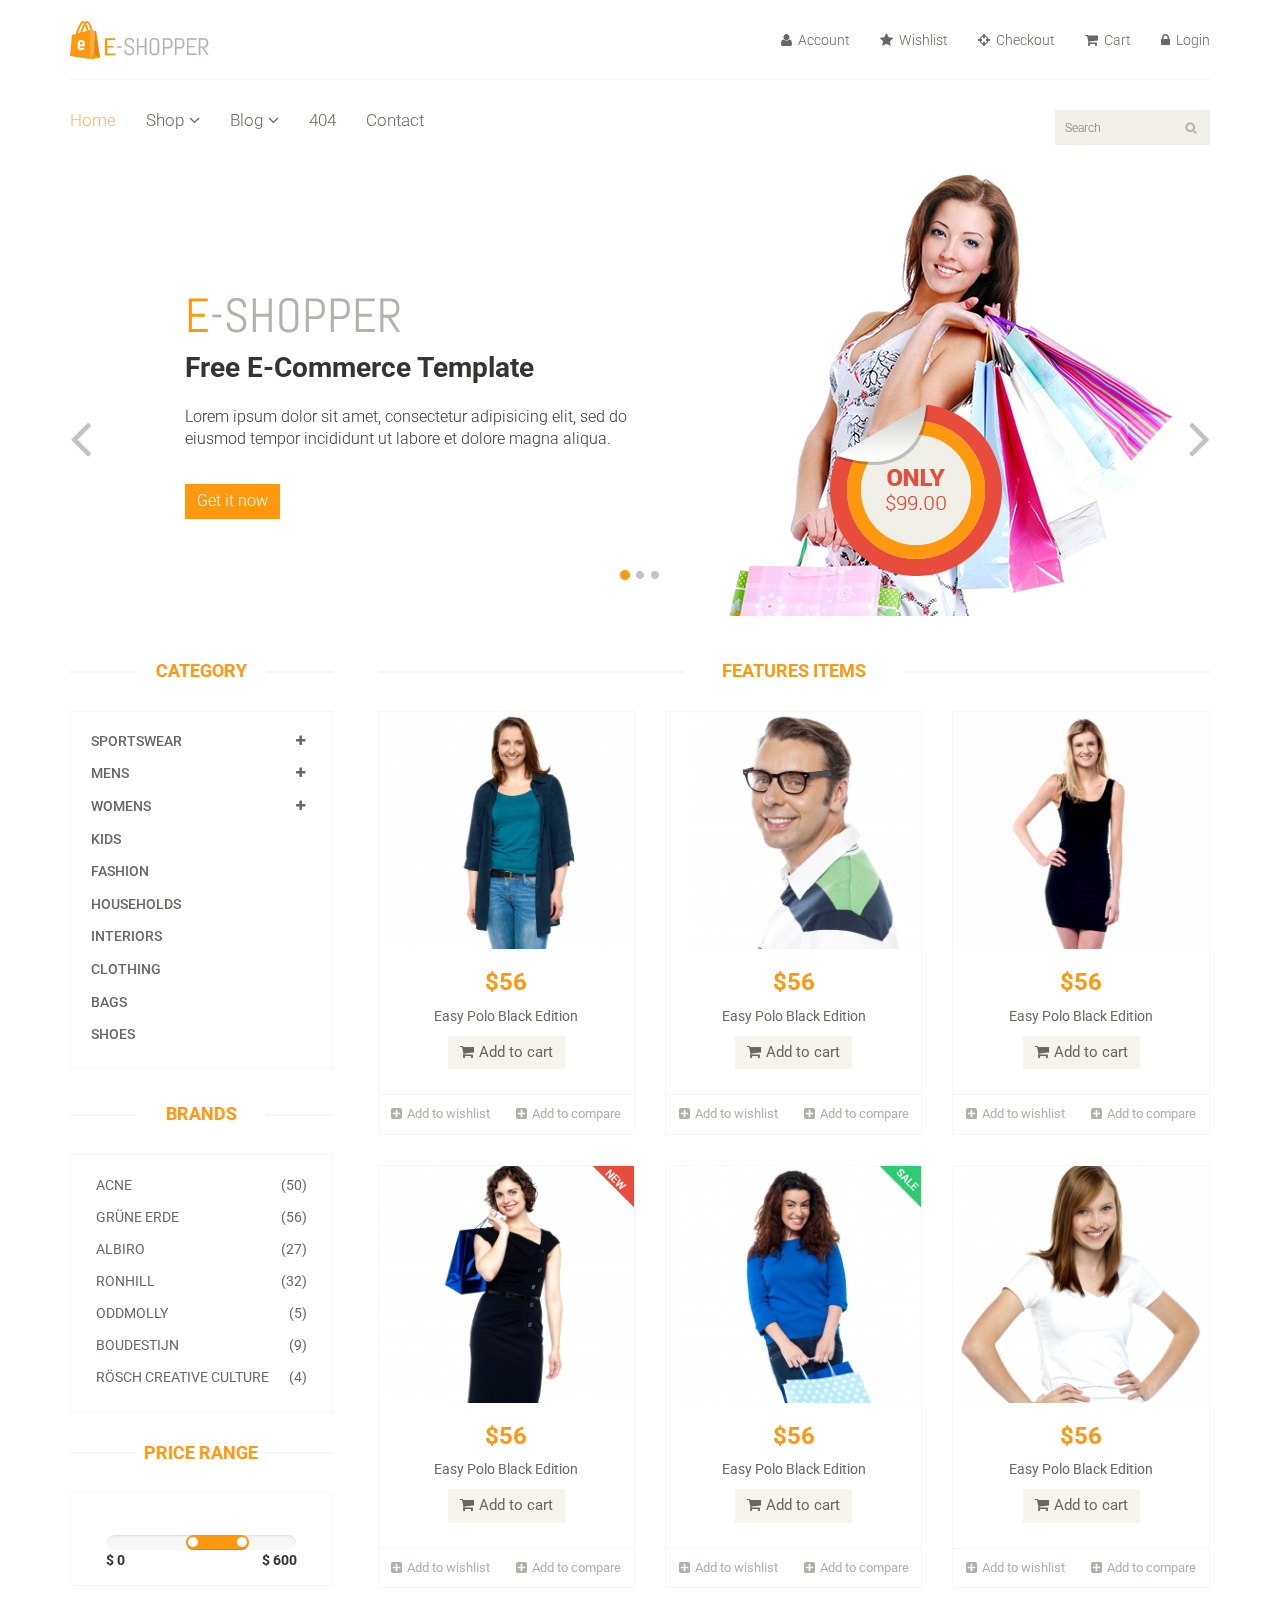
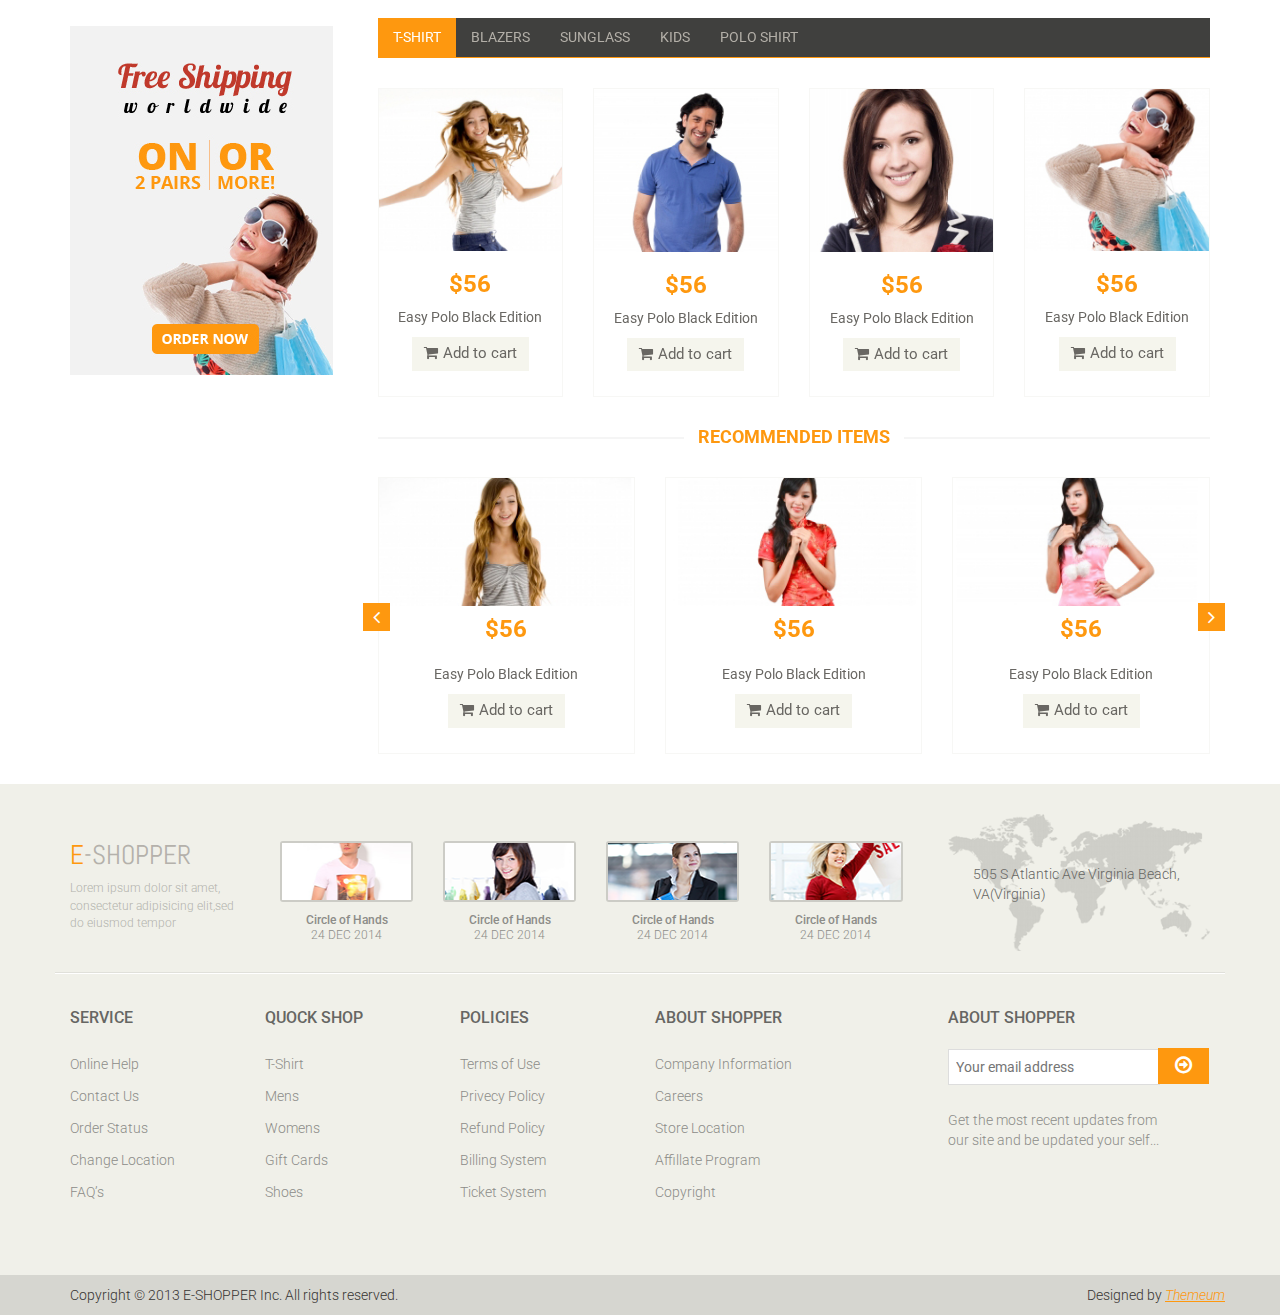
==== commit 93b8ef81: "nuevo" ====
--- a/Eshopper/index.html
+++ b/Eshopper/index.html
@@ -26,61 +26,12 @@
 
 <body>
 	<header id="header"><!--header-->
-		<div class="header_top"><!--header_top-->
-			<div class="container">
-				<div class="row">
-					<div class="col-sm-6">
-						<div class="contactinfo">
-							<ul class="nav nav-pills">
-								<li><a href="#"><i class="fa fa-phone"></i> +2 95 01 88 821</a></li>
-								<li><a href="#"><i class="fa fa-envelope"></i> info@domain.com</a></li>
-							</ul>
-						</div>
-					</div>
-					<div class="col-sm-6">
-						<div class="social-icons pull-right">
-							<ul class="nav navbar-nav">
-								<li><a href="#"><i class="fa fa-facebook"></i></a></li>
-								<li><a href="#"><i class="fa fa-twitter"></i></a></li>
-								<li><a href="#"><i class="fa fa-linkedin"></i></a></li>
-								<li><a href="#"><i class="fa fa-dribbble"></i></a></li>
-								<li><a href="#"><i class="fa fa-google-plus"></i></a></li>
-							</ul>
-						</div>
-					</div>
-				</div>
-			</div>
-		</div><!--/header_top-->
-		
 		<div class="header-middle"><!--header-middle-->
 			<div class="container">
 				<div class="row">
 					<div class="col-sm-4">
 						<div class="logo pull-left">
 							<a href="index.html"><img src="images/home/logo.png" alt="" /></a>
-						</div>
-						<div class="btn-group pull-right">
-							<div class="btn-group">
-								<button type="button" class="btn btn-default dropdown-toggle usa" data-toggle="dropdown">
-									USA
-									<span class="caret"></span>
-								</button>
-								<ul class="dropdown-menu">
-									<li><a href="#">Canada</a></li>
-									<li><a href="#">UK</a></li>
-								</ul>
-							</div>
-							
-							<div class="btn-group">
-								<button type="button" class="btn btn-default dropdown-toggle usa" data-toggle="dropdown">
-									DOLLAR
-									<span class="caret"></span>
-								</button>
-								<ul class="dropdown-menu">
-									<li><a href="#">Canadian Dollar</a></li>
-									<li><a href="#">Pound</a></li>
-								</ul>
-							</div>
 						</div>
 					</div>
 					<div class="col-sm-8">
